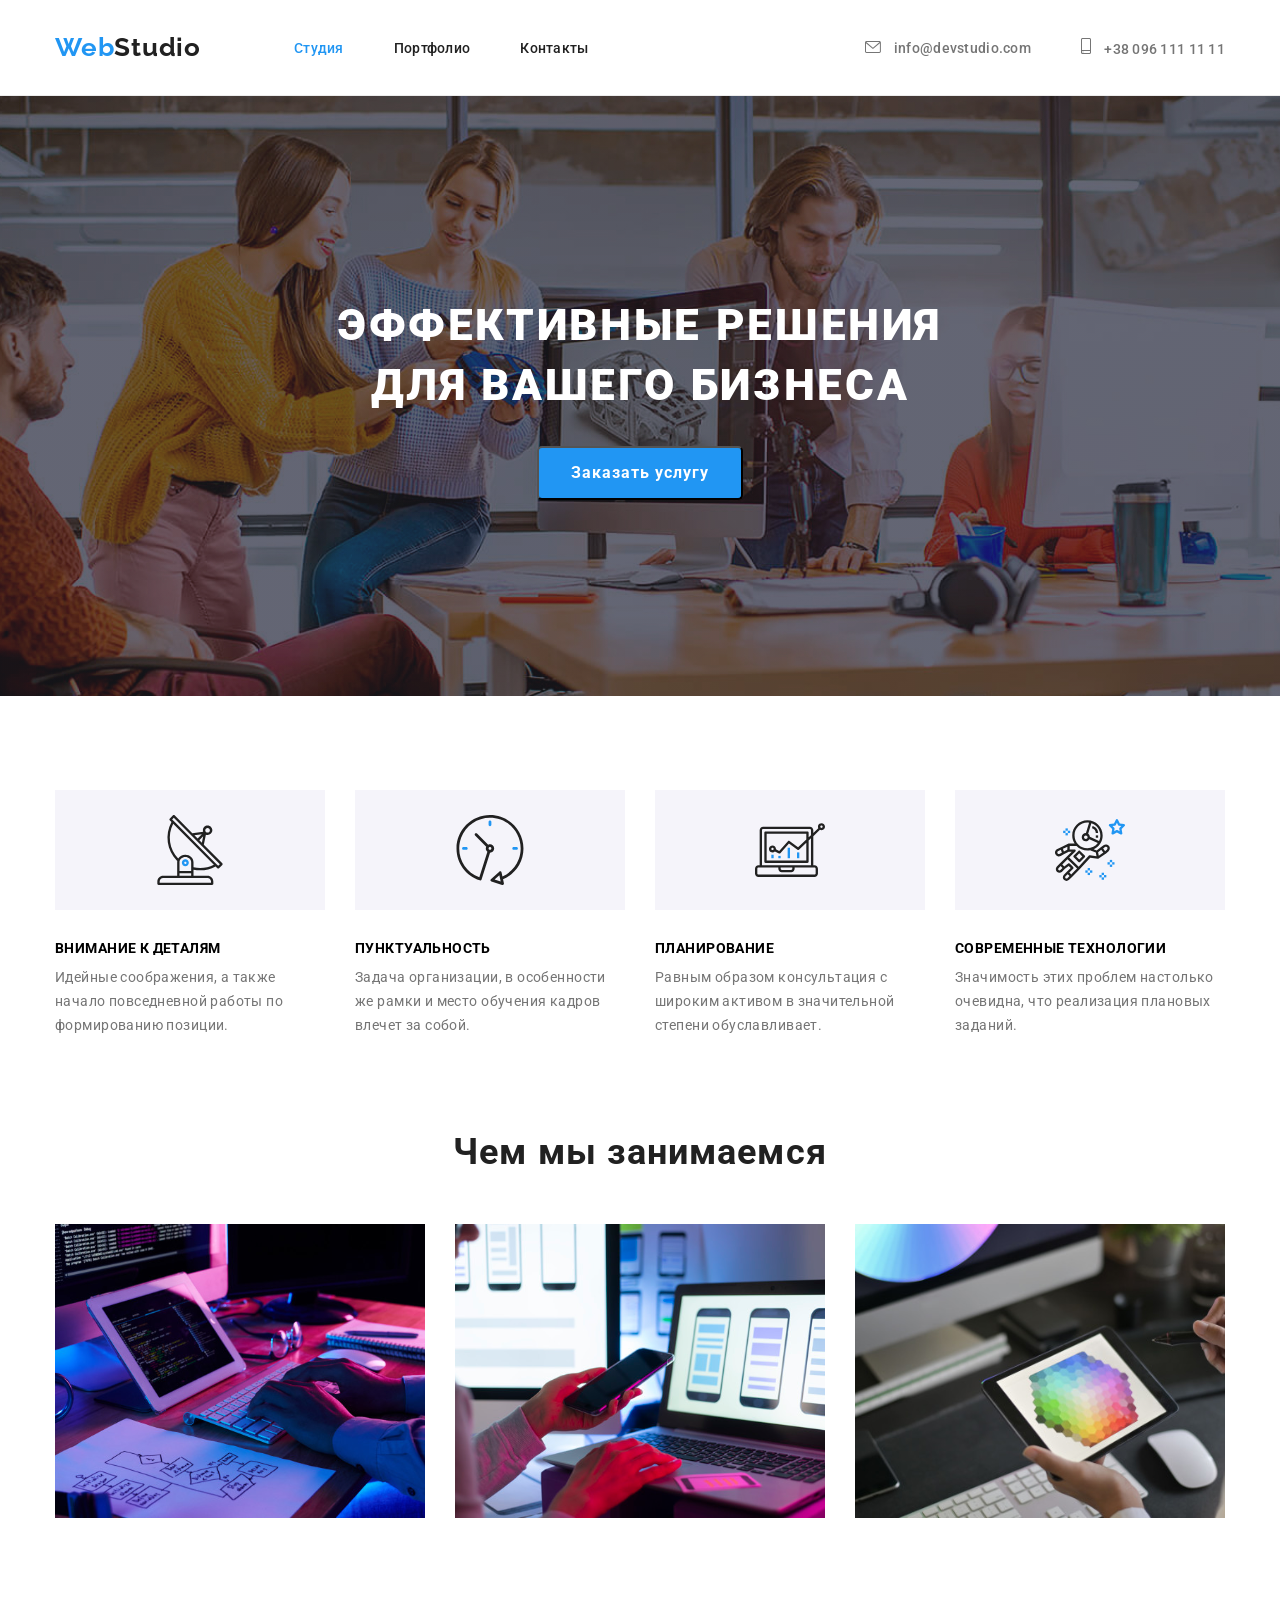
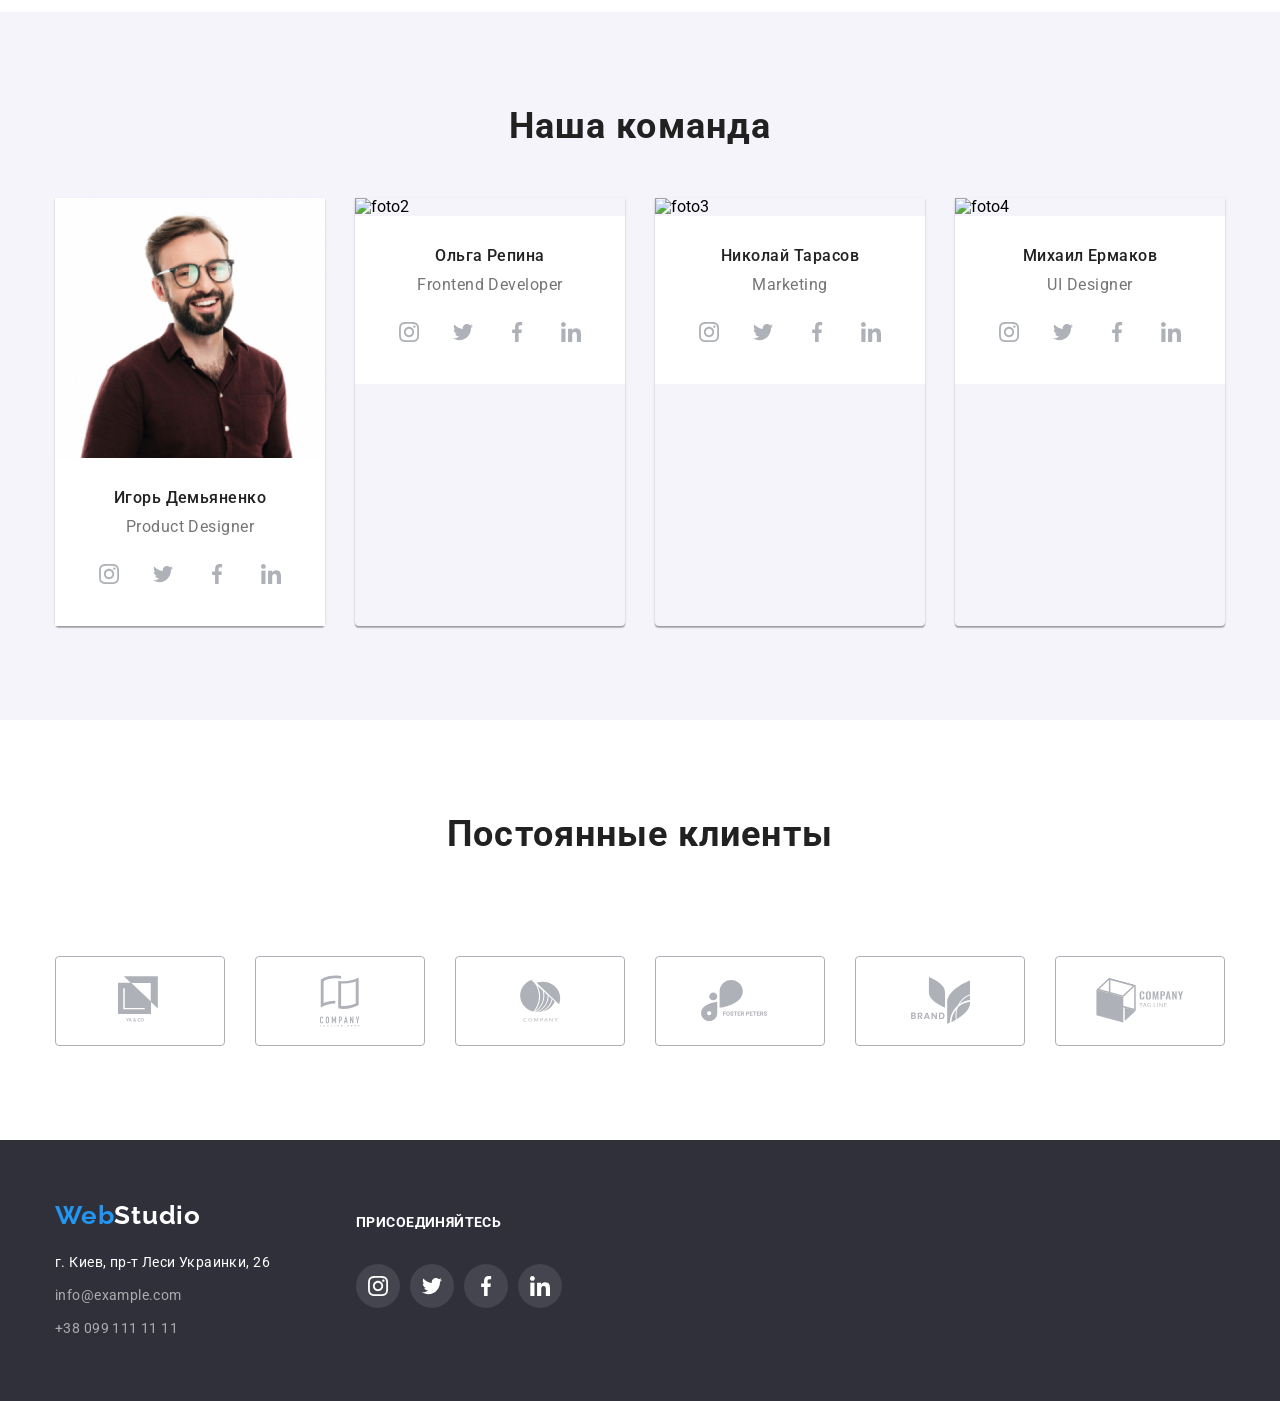
==== index.html @ 77b7ff6d "добавлена ДЗ№4" ====
<!DOCTYPE html>
<html lang="ru">
<head>
    <meta charset="UTF-8">
    <meta name="viewport" content="width=device-width, initial-scale=1.0">
    <title>goit-markup-hw-03</title>
    <link rel="stylesheet" href="https://cdnjs.cloudflare.com/ajax/libs/modern-normalize/1.0.0/modern-normalize.min.css">
    <link rel="preconnect" href="https://fonts.gstatic.com">
    <link rel="preconnect" href="https://fonts.gstatic.com">
    <link href="https://fonts.googleapis.com/css2?family=Raleway:wght@700&family=Roboto:wght@400;500;700;900&display=swap"
        rel="stylesheet">
    <link rel="stylesheet" href="./css/style.css">
</head>
<body>
    <header class="header">
        <div class="container">
                <nav class="nav">
                    <a class="logo" href="index.html">
                        <span class="web">Web</span><span class="studio-black">Studio</span>
                    </a>
                    <ul class="nav-menu">
                        <li class="nav-menu-item">
                            <a class="nav-menu-link accent" href="">Студия</a>
                        </li>
                        <li class="nav-menu-item">
                            <a class="nav-menu-link" href="./portfolio.html">Портфолио</a>
                        </li>
                        <li class="nav-menu-item">
                            <a class="nav-menu-link" href="">Контакты</a>
                        </li>
                    </ul>
                </nav>
                <ul class="contacts">
                    <li class="contacts-item">
                        <a class="contacts-link" href="mailto:info@devstudio.com">
                            <svg class="contakts-icon-mail">
                                <use href="./images/sprite.svg#icon-mail "></use>
                            </svg>
                            info@devstudio.com
                        </a>
                    </li>
                    <li class="contacts-item">
                        <a class="contacts-link" href="tel:+380961111111">
                            <svg class="contakts-icon-smart">
                                <use href="./images/sprite.svg#icon-smartphone "></use>
                            </svg>
                            +38 096 111 11 11
                        </a>
                    </li>
                </ul>
        </div>
    </header>
        <main>
                <section class="hero">
                    <div class="container">
                        <div class="hero-box">
                            <h1 class="hero-title">Эффективные решения для вашего бизнеса</h1>
                            <button class="hero-button" type="button">Заказать услугу</button>
                        </div>
                    </div>
                </section>
            <section class="qualities-section">
                <!-- <h2>Качества</h2> -->
                <div class="container">
                    <ul class="qualities-menu">
                        <li class="qualities-item">
                            <h3 class="qualities-title">Внимание к деталям</h3>
                            <p class="qualities-text">Идейные соображения, а также начало повседневной работы по формированию позиции.</p>
                        </li>
                        <li class="qualities-item">
                            <h3 class="qualities-title">Пунктуальность</h3>
                            <p class="qualities-text">Задача организации, в особенности же рамки и место обучения кадров влечет за собой.
                            </p>
                        </li>
                        <li class="qualities-item">
                            <h3 class="qualities-title">Планирование</h3>
                            <p class="qualities-text">Равным образом консультация с широким активом в значительной степени обуславливает.
                            </p>
                        </li>
                        <li class="qualities-item">
                            <h3 class="qualities-title">Современные технологии</h3>
                            <p class="qualities-text">Значимость этих проблем настолько очевидна, что реализация плановых заданий.</p>
                        </li>
                    </ul>
                </div>
            </section>
            <section class="our-work-section">
               <div class="container">
                    <h2 class="section-title">Чем мы занимаемся</h2>
                    <ul class="our-work-menu">
                        <li class="our-work-item">
                            <a class="our-work-link" href=""><img src="./images/first-page/img1.svg" alt="Чем мы занимаемся foto1"
                                    width="370"></a>
                        </li>
                        <li class="our-work-item">
                            <a class="our-work-link" href=""><img src="images/first-page/img2.svg" alt="Чем мы занимаемся foto2"
                                    width="370"></a>
                        </li>
                        <li class="our-work-item">
                            <a class="our-work-link" href=""><img src="./images/first-page/img3.svg" alt="Чем мы занимаемся foto3"
                                    width="370"></a>
                        </li>
                    </ul>
               </div>
            </section>
            <section class="our-team">
                <div class="container">
                    <h2 class="section-title">Наша команда</h2>
                    <ul class="our-team-menu">
                        <li class="our-team-item">
                            <img src="./images/first-page/foto1.jpg" alt="foto1" width="270">
                            <div class="our-team-card-container">
                                <h3 class="our-team-title">Игорь Демьяненко</h3>
                                <p class="our-team-text">Product Designer</p>
                                <ul class="our-team-icons-menu">
                                    <li class="our-team-icons-item">
                                        <a href="" class="our-team-icons-link">
                                            <svg class="our-team-icons-svg">
                                                <use href="./images/sprite.svg#icon-instagram"></use>
                                            </svg>
                                        </a>
                                    </li>
                                    <li class="our-team-icons-item">
                                        <a href="" class="our-team-icons-link">
                                            <svg class="our-team-icons-svg">
                                                <use href="./images/sprite.svg#icon-twitter"></use>
                                            </svg>
                                        </a>
                                    </li>
                                    <li class="our-team-icons-item">
                                        <a href="" class="our-team-icons-link">
                                            <svg class="our-team-icons-svg">
                                                <use href="./images/sprite.svg#icon-facebook"></use>
                                            </svg>
                                        </a>
                                    </li>
                                    <li class="our-team-icons-item">
                                        <a href="" class="our-team-icons-link">
                                            <svg class="our-team-icons-svg">
                                                <use href="./images/sprite.svg#icon-linkedin"></use>
                                            </svg>
                                        </a>
                                    </li>
                                </ul>
                            </div>
                        </li>
                        <li class="our-team-item">
                            <img src="./images/first-page/foto2.jpg" alt="foto2" width="270">
                            <div class="our-team-card-container">
                                <h3 class="our-team-title">Ольга Репина</h3>
                                <p class="our-team-text">Frontend Developer</p>
                                <ul class="our-team-icons-menu">
                                    <li class="our-team-icons-item">
                                        <a href="" class="our-team-icons-link">
                                            <svg class="our-team-icons-svg">
                                                <use href="./images/sprite.svg#icon-instagram"></use>
                                            </svg>
                                        </a>
                                    </li>
                                    <li class="our-team-icons-item">
                                        <a href="" class="our-team-icons-link">
                                            <svg class="our-team-icons-svg">
                                                <use href="./images/sprite.svg#icon-twitter"></use>
                                            </svg>
                                        </a>
                                    </li>
                                    <li class="our-team-icons-item">
                                        <a href="" class="our-team-icons-link">
                                            <svg class="our-team-icons-svg">
                                                <use href="./images/sprite.svg#icon-facebook"></use>
                                            </svg>
                                        </a>
                                    </li>
                                    <li class="our-team-icons-item">
                                        <a href="" class="our-team-icons-link">
                                            <svg class="our-team-icons-svg">
                                                <use href="./images/sprite.svg#icon-linkedin"></use>
                                            </svg>
                                        </a>
                                    </li>
                                </ul>
                            </div>
                        </li>
                        <li class="our-team-item">
                            <img src="./images/first-page/foto3.jpg" alt="foto3" width="270">
                            <div class="our-team-card-container">
                                <h3 class="our-team-title">Николай Тарасов</h3>
                                <p class="our-team-text">Marketing</p>
                                <ul class="our-team-icons-menu">
                                    <li class="our-team-icons-item">
                                        <a href="" class="our-team-icons-link">
                                            <svg class="our-team-icons-svg">
                                                <use href="./images/sprite.svg#icon-instagram"></use>
                                            </svg>
                                        </a>
                                    </li>
                                    <li class="our-team-icons-item">
                                        <a href="" class="our-team-icons-link">
                                            <svg class="our-team-icons-svg">
                                                <use href="./images/sprite.svg#icon-twitter"></use>
                                            </svg>
                                        </a>
                                    </li>
                                    <li class="our-team-icons-item">
                                        <a href="" class="our-team-icons-link">
                                            <svg class="our-team-icons-svg">
                                                <use href="./images/sprite.svg#icon-facebook"></use>
                                            </svg>
                                        </a>
                                    </li>
                                    <li class="our-team-icons-item">
                                        <a href="" class="our-team-icons-link">
                                            <svg class="our-team-icons-svg">
                                                <use href="./images/sprite.svg#icon-linkedin"></use>
                                            </svg>
                                        </a>
                                    </li>
                                </ul>
                            </div>
                        </li>
                        <li class="our-team-item">
                            <img src="./images/first-page/foto4.jpg" alt="foto4" width="270">
                            <div class="our-team-card-container">
                                <h3 class="our-team-title">Михаил Ермаков</h3>
                                <p class="our-team-text">UI Designer</p>
                                <ul class="our-team-icons-menu">
                                    <li class="our-team-icons-item">
                                        <a href="" class="our-team-icons-link">
                                            <svg class="our-team-icons-svg">
                                                <use href="./images/sprite.svg#icon-instagram"></use>
                                            </svg>
                                        </a>
                                    </li>
                                    <li class="our-team-icons-item">
                                        <a href="" class="our-team-icons-link">
                                            <svg class="our-team-icons-svg">
                                                <use href="./images/sprite.svg#icon-twitter"></use>
                                            </svg>
                                        </a>
                                    </li>
                                    <li class="our-team-icons-item">
                                        <a href="" class="our-team-icons-link">
                                            <svg class="our-team-icons-svg">
                                                <use href="./images/sprite.svg#icon-facebook"></use>
                                            </svg>
                                        </a>
                                    </li>
                                    <li class="our-team-icons-item">
                                        <a href="" class="our-team-icons-link">
                                            <svg class="our-team-icons-svg">
                                                <use href="./images/sprite.svg#icon-linkedin"></use>
                                            </svg>
                                        </a>
                                    </li>
                                </ul>
                            </div>
                        </li>
                    </ul>
                </div>
            </section>
            <section class="customers">
                <div class="container">
                    <h2 class="section-title regular-customers-title ">Постоянные клиенты</h2>
                    <ul class="castomers-menu">
                        <li class="castomers-item">
                            <a href="" class="customers-link">
                                <svg class="castomers-logo-svg logotip-1">
                                    <use href="./images/sprite.svg#icon-logo-1"></use>
                                </svg>
                            </a>
                        </li>
                        <li class="castomers-item">
                            <a href="" class="customers-link">
                                <svg class="castomers-logo-svg logotip-2">
                                    <use href="./images/sprite.svg#icon-logo-2"></use>
                                </svg>
                            </a>
                        </li>
                        <li class="castomers-item">
                            <a href="" class="customers-link">
                                <svg class="castomers-logo-svg logotip-3">
                                    <use href="./images/sprite.svg#icon-logo-3"></use>
                                </svg>
                            </a>
                        </li>
                        <li class="castomers-item">
                            <a href="" class="customers-link">
                                <svg class="castomers-logo-svg logotip-4">
                                    <use href="./images/sprite.svg#icon-logo-4"></use>
                                </svg>
                            </a>
                        </li>
                        <li class="castomers-item">
                            <a href="" class="customers-link">
                                <svg class="castomers-logo-svg logotip-5">
                                    <use href="./images/sprite.svg#icon-logo-5"></use>
                                </svg>
                            </a>
                        </li>
                        <li class="castomers-item">
                            <a href="" class="customers-link">
                                <svg class="castomers-logo-svg logotip-6">
                                    <use href="./images/sprite.svg#icon-logo-6"></use>
                                </svg>
                            </a>
                        </li>
                    </ul>
                </div>
            </section>
        </main>
        <footer class="footer">
            <div class="container footer-flex">
               <div class="footer-flex-element-1">
                    <div class="container-logo">
                        <a class="logo" href="./index.html">
                            <span class="web">Web</span><span class="studio-white">Studio</span>
                        </a>
                    </div>
                    <address class="footer-adress">
                        <a class="address-link" href="">г. Киев, пр-т Леси Украинки, 26</a>
                    </address>
                    <ul class="contacts-footer">
                        <li class="footer-item">
                            <a class="footer-link" href="mailto:info@example.com">info@example.com</a>
                        </li>
                        <li class="footer-item">
                            <a class="footer-link" href="tel:+380991111111">+38 099 111 11 11</a>
                        </li>
                    </ul>
               </div>
               <div class="footer-flex-element-2">
                   <p class="footer-text">присоединяйтесь</p>
                    <ul class="footer-icons-menu">
                        <li class="footer-icons-item">
                            <a href="" class="footer-icons-link">
                                <svg class="footer-icons-svg">
                                    <use href="./images/sprite.svg#icon-instagram"></use>
                                </svg>
                            </a>
                        </li>
                        <li class="footer-icons-item">
                            <a href="" class="footer-icons-link">
                                <svg class="footer-icons-svg">
                                    <use href="./images/sprite.svg#icon-twitter"></use>
                                </svg>
                            </a>
                        </li>
                        <li class="footer-icons-item">
                            <a href="" class="footer-icons-link">
                                <svg class="footer-icons-svg">
                                    <use href="./images/sprite.svg#icon-facebook"></use>
                                </svg>
                            </a>
                        </li>
                        <li class="footer-icons-item">
                            <a href="" class="footer-icons-link">
                                <svg class="footer-icons-svg">
                                    <use href="./images/sprite.svg#icon-linkedin"></use>
                                </svg>
                            </a>
                        </li>
                    </ul>
               </div>
            </div>
        </footer>
</body>
</html>
---- css/style.css ----
/* ========ABOUT_ALL_START======== */
:root {
  --hover-color: #2196f3;
  --background-footer-color: #2f303a;
  --second-text-color: #757575;
  --first-text-color: #212121;
  --background-color: #ffffff;
  --background-card-color: #f5f4fa;
}

body {
  font-family: 'Roboto', sans-serif;
  box-sizing: border-box;
}

img {
  display: block;
}

a {
  display: block;
}

ul {
  list-style-type: none;
  padding-left: 0px;
  margin-bottom: 0px;
  margin-top: 0px;
}

.container {
  width: 1200px;
  padding-left: 15px;
  padding-right: 15px;
  margin: auto;
}

/* ========ABOUT_ALL_END======== */

/* =====HEADER_START===== */

.header {
  border-bottom: 1px solid #ececec;
}

.header a {
  padding-top: 32px;
  padding-bottom: 32px;
}

.container-logo {
  margin-bottom: 20px;
}

.logo {
  font-family: 'Raleway', sans-serif;
  text-decoration: none;
  letter-spacing: 0.03em;
  font-weight: 700;
  font-size: 26px;
  line-height: 1.192;
  margin-right: 93px;
}

.web {
  color: var(--hover-color);
}

.studio-black {
  color: var(--first-text-color);
}

.studio-white {
  color: var(--background-color);
}

.nav-menu {
  display: flex;
}

.nav-menu .nav-menu-item:not(:last-child) {
  margin-right: 50px;
}

.nav-menu a {
  display: block;
}

.nav-menu-link {
  text-decoration: none;
  font-weight: 500;
  font-size: 14px;
  line-height: 1.142;
  letter-spacing: 0.02em;
  color: var(--first-text-color);
}

.contacts {
  display: flex;
  margin-left: auto;
  align-items: center;
}

.contacts .contacts-item + .contacts-item {
  margin-left: 50px;
}

.contacts a {
  letter-spacing: 0.02em;
  text-decoration: none;
  color: var(--second-text-color);
  font-weight: 500;
  font-size: 14px;
  line-height: 1.142;
  display: block;
  align-items: center;
}

.header .container {
  display: flex;
}

.nav {
  display: flex;
  align-items: center;
}

.contakts-icon-mail {
  width: 16px;
  height: 12px;
  fill: currentColor;
  margin-right: 10px;
}

.contakts-icon-smart {
  width: 10px;
  height: 16px;
  fill: currentColor;
  margin-right: 10px;
}

/* ========HEADER_END======== */

/* =======MAIN_PORTFOLIO_START======= */

.portfolio-section {
  padding-top: 94px;
  padding-bottom: 94px;
}

.images-title {
  font-weight: bold;
  font-size: 18px;
  line-height: 2;
  margin-bottom: 4px;
  margin-top: 0px;
  letter-spacing: 0.06em;
  color: var(--first-text-color);
}

.images-text {
  font-weight: normal;
  font-size: 16px;
  line-height: 1.185;
  letter-spacing: 0.03em;
  color: var(--second-text-color);
  margin-top: 0px;
  margin-bottom: 0px;
}

.portfolio-btn:hover,
.portfolio-btn:focus {
  background-color: var(--hover-color);
  color: var(--background-color);
}

.buttons-menu {
  display: flex;
  justify-content: center;
  margin-bottom: 50px;
}

.buttons-menu .buttons-item + .buttons-item {
  margin-left: 8px;
}

.portfolio-btn {
  font-family: Roboto;
  font-style: normal;
  font-weight: 500;
  font-size: 16px;
  line-height: 1.625;
  letter-spacing: 0.03em;
  cursor: pointer;
  border: 0px;
  padding: 6px 22px;
  border-radius: 4px;
  background-color: rgb(245, 244, 250);
}

.cards-menu {
  display: flex;
  flex-wrap: wrap;
}

.cards-item {
  width: 370px;
  outline: 1px solid #eeeeee;
  margin-right: 30px;
}

.cards-item:nth-child(-n + 6) {
  margin-bottom: 30px;
}

.cards-item:nth-child(3n + 3) {
  margin-right: 0px;
}

.cards-link {
  text-decoration: none;
}

.cards-box {
  padding: 20px 24px 20px 24px;
}
.cards-item:hover {
  background: #ffffff;
  border: 1px solid #eeeeee;
  box-sizing: border-box;
  box-shadow: 0px 1px 1px rgba(0, 0, 0, 0.12), 0px 4px 4px rgba(0, 0, 0, 0.06),
    1px 4px 6px rgba(0, 0, 0, 0.16);
}

/* =======MAIN_PORTFOLIO_END======= */

/* =====MAIN_INDEX.HTML_START===== */

/* =====SECTION_HERO_START===== */

.hero {
  background-color: var(--background-footer-color);
  text-align: center;
  padding-top: 200px;
  padding-bottom: 200px;
  background-image: linear-gradient(
      to right,
      rgba(47, 48, 58, 0.4),
      rgba(47, 48, 58, 0.4)
    ),
    url(../images/first-page/background-image.jpg);
  height: 600px;
  background-position: 50% 50%;
  background-repeat: no-repeat;
  background-size: cover;
}

.hero-box {
  width: 696px;
  margin: auto;
}

.hero-title {
  color: var(--background-color);
  letter-spacing: 0.06em;
  text-transform: uppercase;
  font-style: normal;
  font-weight: 900;
  font-size: 44px;
  line-height: 1.363;
  margin-top: 0px;
  margin-bottom: 30px;
}

.hero-button {
  font-family: 'Roboto', sans-serif;
  font-weight: bold;
  font-size: 16px;
  line-height: 1.875;
  letter-spacing: 0.06em;
  background-color: var(--hover-color);
  color: var(--background-color);
  cursor: pointer;
  padding-top: 10px;
  padding-left: 32px;
  padding-bottom: 10px;
  padding-right: 32px;
  border-radius: 5px;
}

/* =====SECTION_HERO_END===== */

/* =====SECTION_QUALITIES_START===== */

.qualities-section {
  padding-top: 94px;
  padding-bottom: 94px;
}

.qualities-menu {
  display: flex;
}

.qualities-item {
  width: 270px;
}

.qualities-item::before {
  content: '';
  height: 120px;
  display: block;
  margin-bottom: 30px;
  background-color: #f5f4fa;
  background-repeat: no-repeat;
  background-position: center;
}

.qualities-item:nth-child(1)::before {
  background-image: url(../images/first-page/qualities/antenna.svg);
}

.qualities-item:nth-child(2)::before {
  background-image: url(../images/first-page/qualities/clock.svg);
}

.qualities-item:nth-child(3)::before {
  background-image: url(../images/first-page/qualities/diagram.svg);
}

.qualities-item:nth-child(4)::before {
  background-image: url(../images/first-page/qualities/astronaut.svg);
}

.qualities-menu .qualities-item:not(:last-child) {
  margin-right: 30px;
}

.qualities-title {
  font-weight: bold;
  font-size: 14px;
  line-height: 1.142;
  letter-spacing: 0.03em;
  text-transform: uppercase;
  margin-top: 0px;
  margin-bottom: 10px;
}

.qualities-text {
  font-weight: normal;
  font-size: 14px;
  line-height: 1.714;
  letter-spacing: 0.03em;
  color: var(--second-text-color);
  margin-bottom: 0px;
  margin-top: 0px;
}

/* =====SECTION_QUALITIES_END===== */

/* =====SECTION_OUR-WORK_START===== */

.our-work-section {
  padding-bottom: 94px;
}

.our-work-menu {
  display: flex;
}

.our-work-menu .our-work-item:not(:last-child) {
  margin-right: 30px;
}

/* =====SECTION_OUR-WORK_END===== */

/* =====SECTION_OUR-TEAM_START===== */

.our-team {
  background-color: var(--background-card-color);
  padding-top: 94px;
  padding-bottom: 94px;
}

.our-team-menu {
  margin-bottom: 0px;
  display: flex;
}

.our-team-menu .our-team-item + .our-team-item {
  margin-left: 30px;
}

.our-team-item {
  width: 270px;
  box-shadow: 0px 1px 3px rgba(0, 0, 0, 0.12), 0px 1px 1px rgba(0, 0, 0, 0.14),
    0px 2px 1px rgba(0, 0, 0, 0.2);
  border-radius: 0px 0px 4px 4px;
}

.our-team-card-container {
  background-color: var(--background-color);
  text-align: center;
  padding-top: 30px;
  padding-bottom: 30px;
}

/* .our-team-link {
  text-decoration: none;
  color: var(--first-text-color);
  background-color: var(--background-color);
} */

.our-team-card {
  margin-bottom: 0px;
}

.our-team-title {
  font-style: normal;
  font-weight: 500;
  font-size: 16px;
  line-height: 1.187;
  letter-spacing: 0.03em;
  color: var(--first-text-color);
  margin-top: 0px;
  margin-bottom: 10px;
}

.our-team-text {
  font-style: normal;
  font-weight: normal;
  font-size: 16px;
  line-height: 1.187;
  letter-spacing: 0.03em;
  color: var(--second-text-color);
  margin-top: 0px;
  margin-bottom: 16px;
}

.our-team-icons-menu {
  display: flex;
  padding-left: 32px;
}

.our-team-icons-item:nth-child(n + 2) {
  margin-left: 10px;
}

.our-team-icons-link {
  color: #afb1b8;
  width: 44px;
  height: 44px;
  border-radius: 50%;
  display: flex;
  justify-content: center;
  align-items: center;
  fill: currentColor;
}

.our-team-icons-link:hover {
  background-color: var(--hover-color);
}

.our-team-icons-link:hover .our-team-icons-svg {
  fill: var(--background-color);
}

.our-team-icons-svg {
  width: 20px;
  height: 20px;
  fill: currentColor;
}

/* =====SECTION_OUR-TEAM_END===== */

/* ===SECTION_Regular-customers_START=== */

.castomers-logo-svg {
  fill: currentColor;
}

.logotip-1 {
  height: 49px;
  width: 44px;
}

.logotip-2 {
  height: 52px;
  width: 40px;
}

.logotip-3 {
  height: 42px;
  width: 41px;
}

.logotip-4 {
  height: 42px;
  width: 79px;
}

.logotip-5 {
  height: 47px;
  width: 59px;
}

.logotip-6 {
  height: 45px;
  width: 88px;
}

.castomers-menu {
  display: flex;
  justify-content: space-between;
  padding-bottom: 94px;
}

.customers-link {
  width: 170px;
  height: 90px;
  border: 1px solid #afb1b8;
  border-radius: 4px;
  display: flex;
  justify-content: center;
  align-items: center;
  color: #afb1b8;
}

.customers-link:hover {
  border-color: var(--hover-color);
}

.customers-link:hover .castomers-logo-svg {
  fill: var(--hover-color);
}

.regular-customers-title {
  padding-top: 94px;
  padding-bottom: 50px;
}

/* ===SECTION_Regular-customers_END=== */

/* =====MAIN_INDEX.HTML_END===== */

/* ===========FOOTER_START============ */

.footer-adress {
  margin-bottom: 9px;
}

.contacts-footer a {
  text-decoration: none;
  font-style: normal;
  font-weight: normal;
  font-size: 14px;
  line-height: 1.714;
  letter-spacing: 0.03em;
  color: rgba(255, 255, 255, 0.6);
}

.footer-item:first-child {
  margin-bottom: 9px;
}

.footer {
  background-color: var(--background-footer-color);
  padding-top: 60px;
  padding-bottom: 60px;
}

.address-link {
  color: var(--background-color);
  font-weight: normal;
  font-size: 14px;
  line-height: 1.714;
  text-decoration: none;
  font-style: normal;
  letter-spacing: 0.03em;
}

.footer-flex {
  display: flex;
}

.footer-text {
  font-family: Roboto;
  font-style: normal;
  font-weight: bold;
  font-size: 14px;
  line-height: 16px;
  letter-spacing: 0.03em;
  text-transform: uppercase;
  color: var(--background-color);
  padding-bottom: 20px;
}

.footer-icons-menu {
  display: flex;
  justify-content: space-between;
}

.footer-flex-element-1 {
  width: 231px;
}

.footer-flex-element-2 {
  width: 206px;
  margin-left: 70px;
}

.footer-icons-svg {
  width: 20px;
  height: 20px;
  fill: currentColor;
}

.footer-icons-link {
  color: var(--background-color);
  background-color: #44454e;
  width: 44px;
  height: 44px;
  border-radius: 50%;
  display: flex;
  justify-content: center;
  align-items: center;
  fill: currentColor;
}

.footer-icons-link:hover {
  background-color: var(--hover-color);
}

/* ===========FOOTER_END============ */

/* ==========SERVISES_START========== */
.section-title {
  font-weight: bold;
  font-size: 36px;
  line-height: 1.166;
  letter-spacing: 0.03em;
  color: var(--first-text-color);
  margin-top: 0px;
  margin-bottom: 50px;
  text-align: center;
}

.nav-menu :hover,
.nav-menu :focus,
.contacts :hover,
.contacts :focus,
.accent {
  color: var(--hover-color);
}
/* ==========SERVISES_END========== */
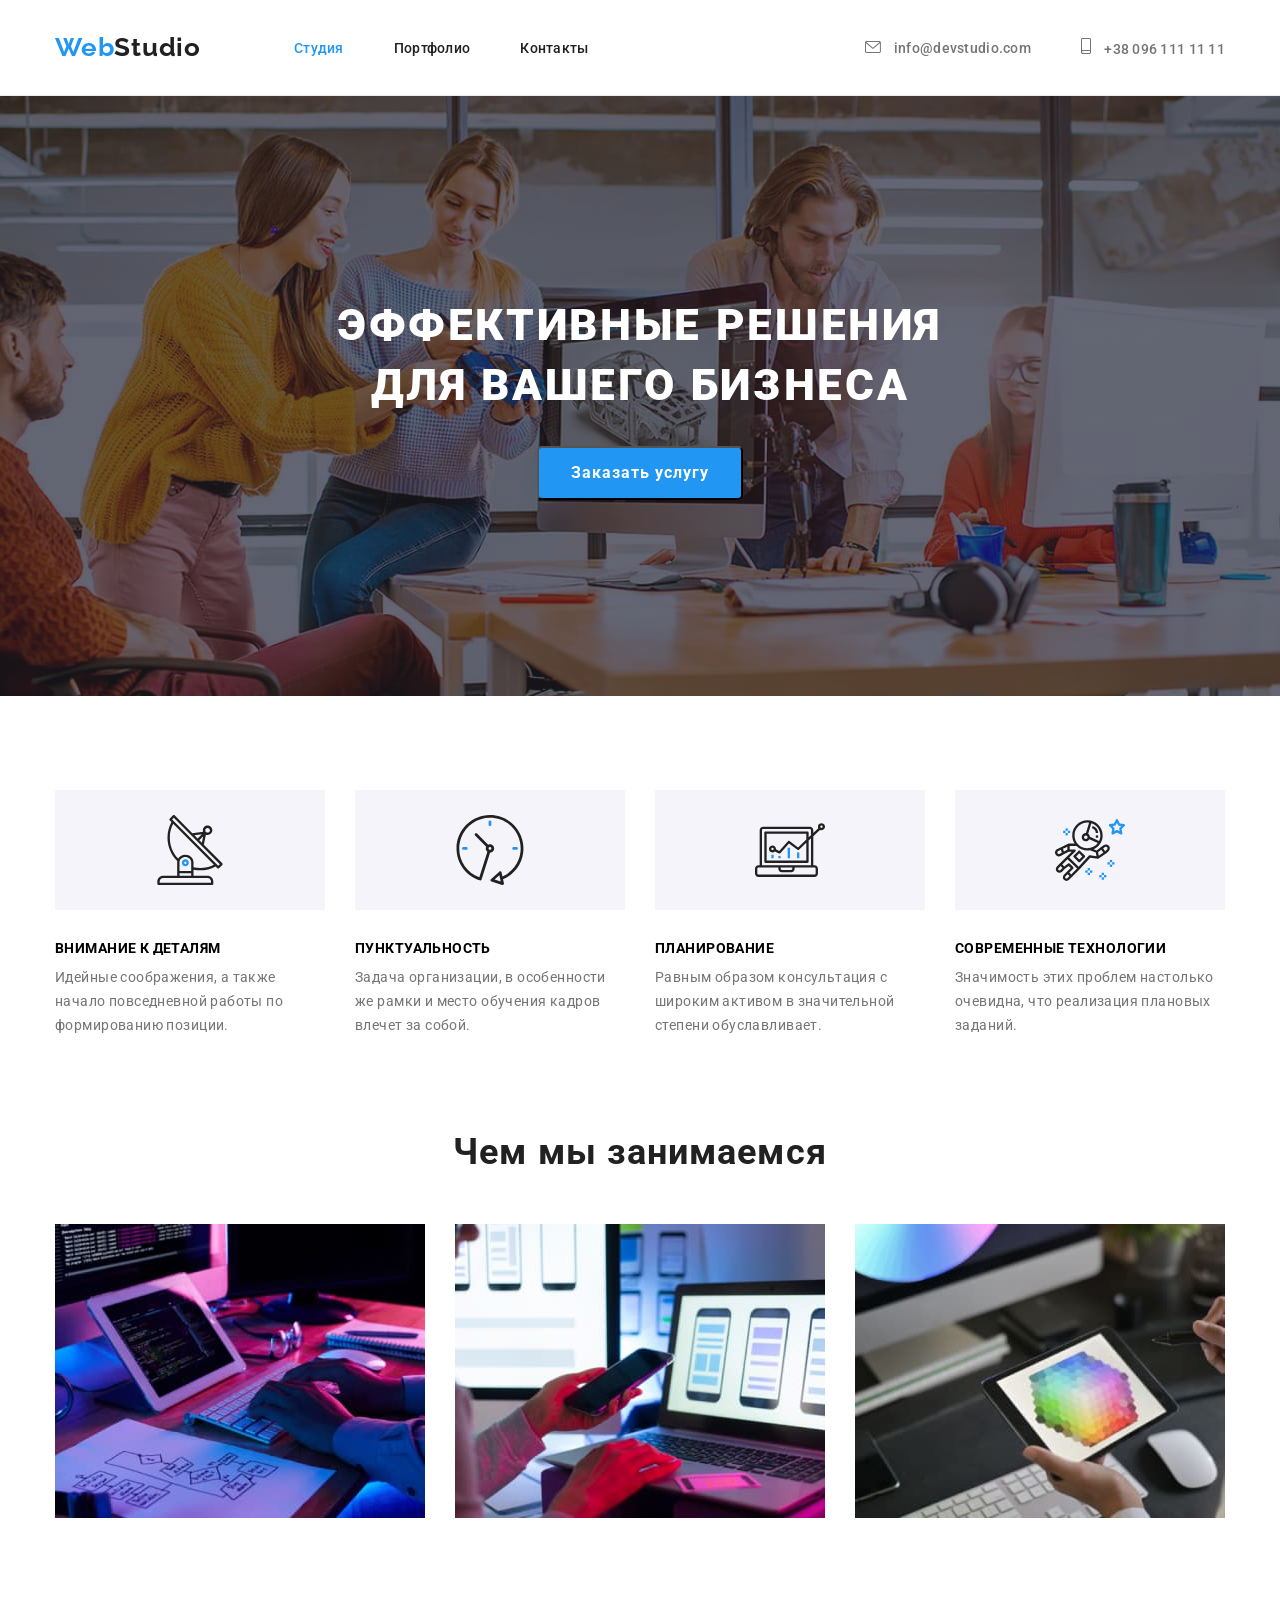
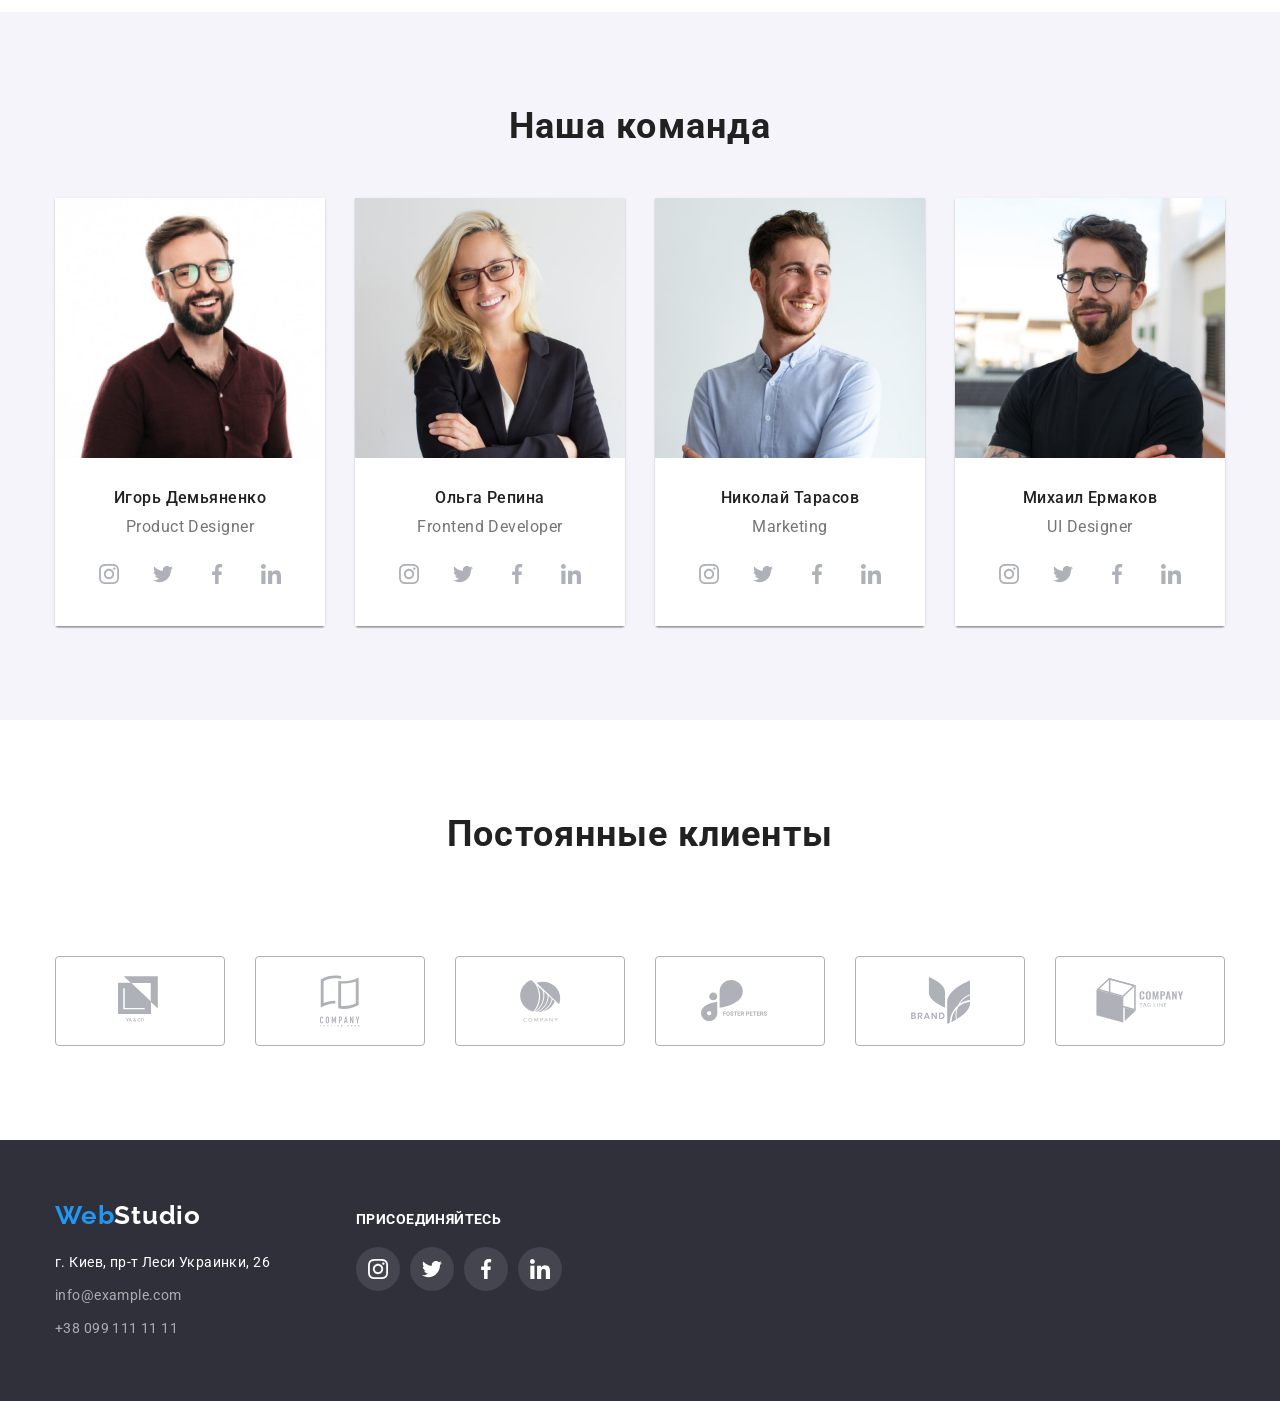
==== commit 73868415: "исправления для 1-го ресабмита" ====
--- a/index.html
+++ b/index.html
@@ -64,22 +64,43 @@
                 <div class="container">
                     <ul class="qualities-menu">
                         <li class="qualities-item">
+                            <div class="qualities-icons-container">
+                                <svg class="qualities-icons-svg">
+                                    <use href="./images/sprite.svg#icon-antenna"></use>
+                                </svg>
+                            </div>
                             <h3 class="qualities-title">Внимание к деталям</h3>
                             <p class="qualities-text">Идейные соображения, а также начало повседневной работы по формированию позиции.</p>
                         </li>
                         <li class="qualities-item">
+                            <div class="qualities-icons-container">
+                                <svg class="qualities-icons-svg">
+                                    <use href="./images/sprite.svg#icon-clock"></use>
+                                </svg>
+                            </div>
                             <h3 class="qualities-title">Пунктуальность</h3>
                             <p class="qualities-text">Задача организации, в особенности же рамки и место обучения кадров влечет за собой.
                             </p>
                         </li>
                         <li class="qualities-item">
+                            <div class="qualities-icons-container">
+                                <svg class="qualities-icons-svg">
+                                    <use href="./images/sprite.svg#icon-diagram"></use>
+                                </svg>
+                            </div>
                             <h3 class="qualities-title">Планирование</h3>
                             <p class="qualities-text">Равным образом консультация с широким активом в значительной степени обуславливает.
                             </p>
                         </li>
                         <li class="qualities-item">
+                            <div class="qualities-icons-container">
+                                <svg class="qualities-icons-svg">
+                                    <use href="./images/sprite.svg#icon-astronaut"></use>
+                                </svg>
+                            </div>
                             <h3 class="qualities-title">Современные технологии</h3>
-                            <p class="qualities-text">Значимость этих проблем настолько очевидна, что реализация плановых заданий.</p>
+                            <p class="qualities-text">Значимость этих проблем настолько очевидна, что реализация плановых заданий.
+                            </p>
                         </li>
                     </ul>
                 </div>
@@ -89,16 +110,19 @@
                     <h2 class="section-title">Чем мы занимаемся</h2>
                     <ul class="our-work-menu">
                         <li class="our-work-item">
-                            <a class="our-work-link" href=""><img src="./images/first-page/img1.svg" alt="Чем мы занимаемся foto1"
-                                    width="370"></a>
+                            <a class="our-work-link" href="">
+                                <img src="./images/first-page/img1.jpg" alt="Чем мы занимаемся foto1" width="370">
+                            </a>
                         </li>
                         <li class="our-work-item">
-                            <a class="our-work-link" href=""><img src="images/first-page/img2.svg" alt="Чем мы занимаемся foto2"
-                                    width="370"></a>
+                            <a class="our-work-link" href="">
+                                <img src="images/first-page/img2.jpg" alt="Чем мы занимаемся foto2" width="370">
+                            </a>
                         </li>
                         <li class="our-work-item">
-                            <a class="our-work-link" href=""><img src="./images/first-page/img3.svg" alt="Чем мы занимаемся foto3"
-                                    width="370"></a>
+                            <a class="our-work-link" href="">
+                                <img src="./images/first-page/img3.jpg" alt="Чем мы занимаемся foto3" width="370">
+                            </a>
                         </li>
                     </ul>
                </div>
@@ -261,45 +285,45 @@
             <section class="customers">
                 <div class="container">
                     <h2 class="section-title regular-customers-title ">Постоянные клиенты</h2>
-                    <ul class="castomers-menu">
-                        <li class="castomers-item">
-                            <a href="" class="customers-link">
-                                <svg class="castomers-logo-svg logotip-1">
+                    <ul class="customers-menu">
+                        <li class="customers-item">
+                            <a href="" class="customers-link">
+                                <svg class="customers-logo-svg logotip-1">
                                     <use href="./images/sprite.svg#icon-logo-1"></use>
                                 </svg>
                             </a>
                         </li>
-                        <li class="castomers-item">
-                            <a href="" class="customers-link">
-                                <svg class="castomers-logo-svg logotip-2">
+                        <li class="customers-item">
+                            <a href="" class="customers-link">
+                                <svg class="customers-logo-svg logotip-2">
                                     <use href="./images/sprite.svg#icon-logo-2"></use>
                                 </svg>
                             </a>
                         </li>
-                        <li class="castomers-item">
-                            <a href="" class="customers-link">
-                                <svg class="castomers-logo-svg logotip-3">
+                        <li class="customers-item">
+                            <a href="" class="customers-link">
+                                <svg class="customers-logo-svg logotip-3">
                                     <use href="./images/sprite.svg#icon-logo-3"></use>
                                 </svg>
                             </a>
                         </li>
-                        <li class="castomers-item">
-                            <a href="" class="customers-link">
-                                <svg class="castomers-logo-svg logotip-4">
+                        <li class="customers-item">
+                            <a href="" class="customers-link">
+                                <svg class="customers-logo-svg logotip-4">
                                     <use href="./images/sprite.svg#icon-logo-4"></use>
                                 </svg>
                             </a>
                         </li>
-                        <li class="castomers-item">
-                            <a href="" class="customers-link">
-                                <svg class="castomers-logo-svg logotip-5">
+                        <li class="customers-item">
+                            <a href="" class="customers-link">
+                                <svg class="customers-logo-svg logotip-5">
                                     <use href="./images/sprite.svg#icon-logo-5"></use>
                                 </svg>
                             </a>
                         </li>
-                        <li class="castomers-item">
-                            <a href="" class="customers-link">
-                                <svg class="castomers-logo-svg logotip-6">
+                        <li class="customers-item">
+                            <a href="" class="customers-link">
+                                <svg class="customers-logo-svg logotip-6">
                                     <use href="./images/sprite.svg#icon-logo-6"></use>
                                 </svg>
                             </a>
@@ -310,7 +334,7 @@
         </main>
         <footer class="footer">
             <div class="container footer-flex">
-               <div class="footer-flex-element-1">
+                <div class="footer-flex-element-1">
                     <div class="container-logo">
                         <a class="logo" href="./index.html">
                             <span class="web">Web</span><span class="studio-white">Studio</span>
@@ -327,9 +351,9 @@
                             <a class="footer-link" href="tel:+380991111111">+38 099 111 11 11</a>
                         </li>
                     </ul>
-               </div>
-               <div class="footer-flex-element-2">
-                   <p class="footer-text">присоединяйтесь</p>
+                </div>
+                <div class="footer-flex-element-2">
+                    <p class="footer-text">присоединяйтесь</p>
                     <ul class="footer-icons-menu">
                         <li class="footer-icons-item">
                             <a href="" class="footer-icons-link">
@@ -360,7 +384,7 @@
                             </a>
                         </li>
                     </ul>
-               </div>
+                </div>
             </div>
         </footer>
 </body>
--- a/css/style.css
+++ b/css/style.css
@@ -303,32 +303,23 @@
 
 .qualities-item {
   width: 270px;
-}
-
-.qualities-item::before {
-  content: '';
+  display: flex;
+  flex-wrap: wrap;
+}
+
+.qualities-icons-container {
+  width: 270px;
   height: 120px;
-  display: block;
+  background-color: #f5f4fa;
+  display: flex;
+  justify-content: center;
+  align-items: center;
   margin-bottom: 30px;
-  background-color: #f5f4fa;
-  background-repeat: no-repeat;
-  background-position: center;
-}
-
-.qualities-item:nth-child(1)::before {
-  background-image: url(../images/first-page/qualities/antenna.svg);
-}
-
-.qualities-item:nth-child(2)::before {
-  background-image: url(../images/first-page/qualities/clock.svg);
-}
-
-.qualities-item:nth-child(3)::before {
-  background-image: url(../images/first-page/qualities/diagram.svg);
-}
-
-.qualities-item:nth-child(4)::before {
-  background-image: url(../images/first-page/qualities/astronaut.svg);
+}
+
+.qualities-icons-svg {
+  width: 70px;
+  height: 70px;
 }
 
 .qualities-menu .qualities-item:not(:last-child) {
@@ -365,6 +356,10 @@
 
 .our-work-menu {
   display: flex;
+}
+
+.our-work-item {
+  width: 370px;
 }
 
 .our-work-menu .our-work-item:not(:last-child) {
@@ -474,7 +469,7 @@
 
 /* ===SECTION_Regular-customers_START=== */
 
-.castomers-logo-svg {
+.customers-logo-svg {
   fill: currentColor;
 }
 
@@ -508,15 +503,20 @@
   width: 88px;
 }
 
-.castomers-menu {
+.customers-menu {
   display: flex;
   justify-content: space-between;
   padding-bottom: 94px;
 }
 
-.customers-link {
+.customers-item {
   width: 170px;
   height: 90px;
+}
+
+.customers-link {
+  width: 100%;
+  height: 100%;
   border: 1px solid #afb1b8;
   border-radius: 4px;
   display: flex;
@@ -529,7 +529,7 @@
   border-color: var(--hover-color);
 }
 
-.customers-link:hover .castomers-logo-svg {
+.customers-link:hover .customers-logo-svg {
   fill: var(--hover-color);
 }
 
@@ -580,6 +580,7 @@
 
 .footer-flex {
   display: flex;
+  align-items: baseline;
 }
 
 .footer-text {
@@ -591,7 +592,8 @@
   letter-spacing: 0.03em;
   text-transform: uppercase;
   color: var(--background-color);
-  padding-bottom: 20px;
+  margin-top: 0;
+  margin-bottom: 20px;
 }
 
 .footer-icons-menu {
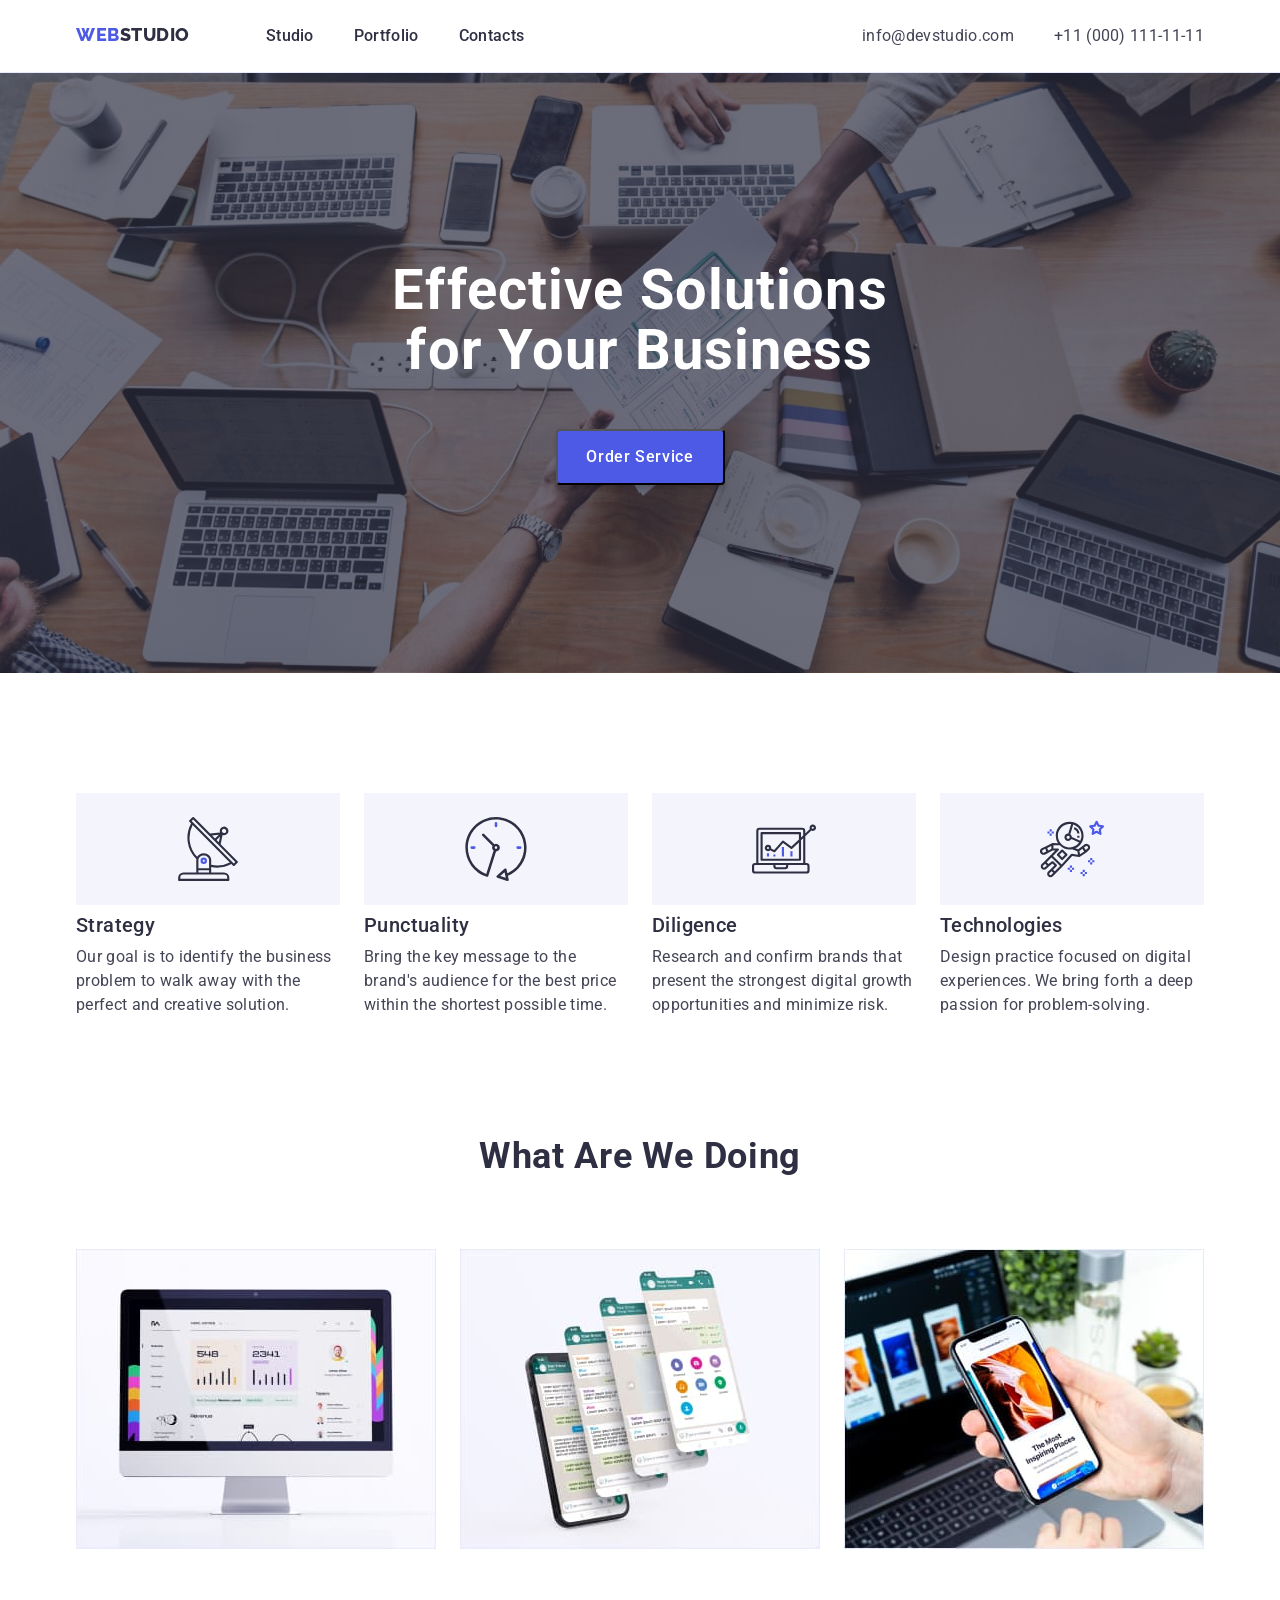
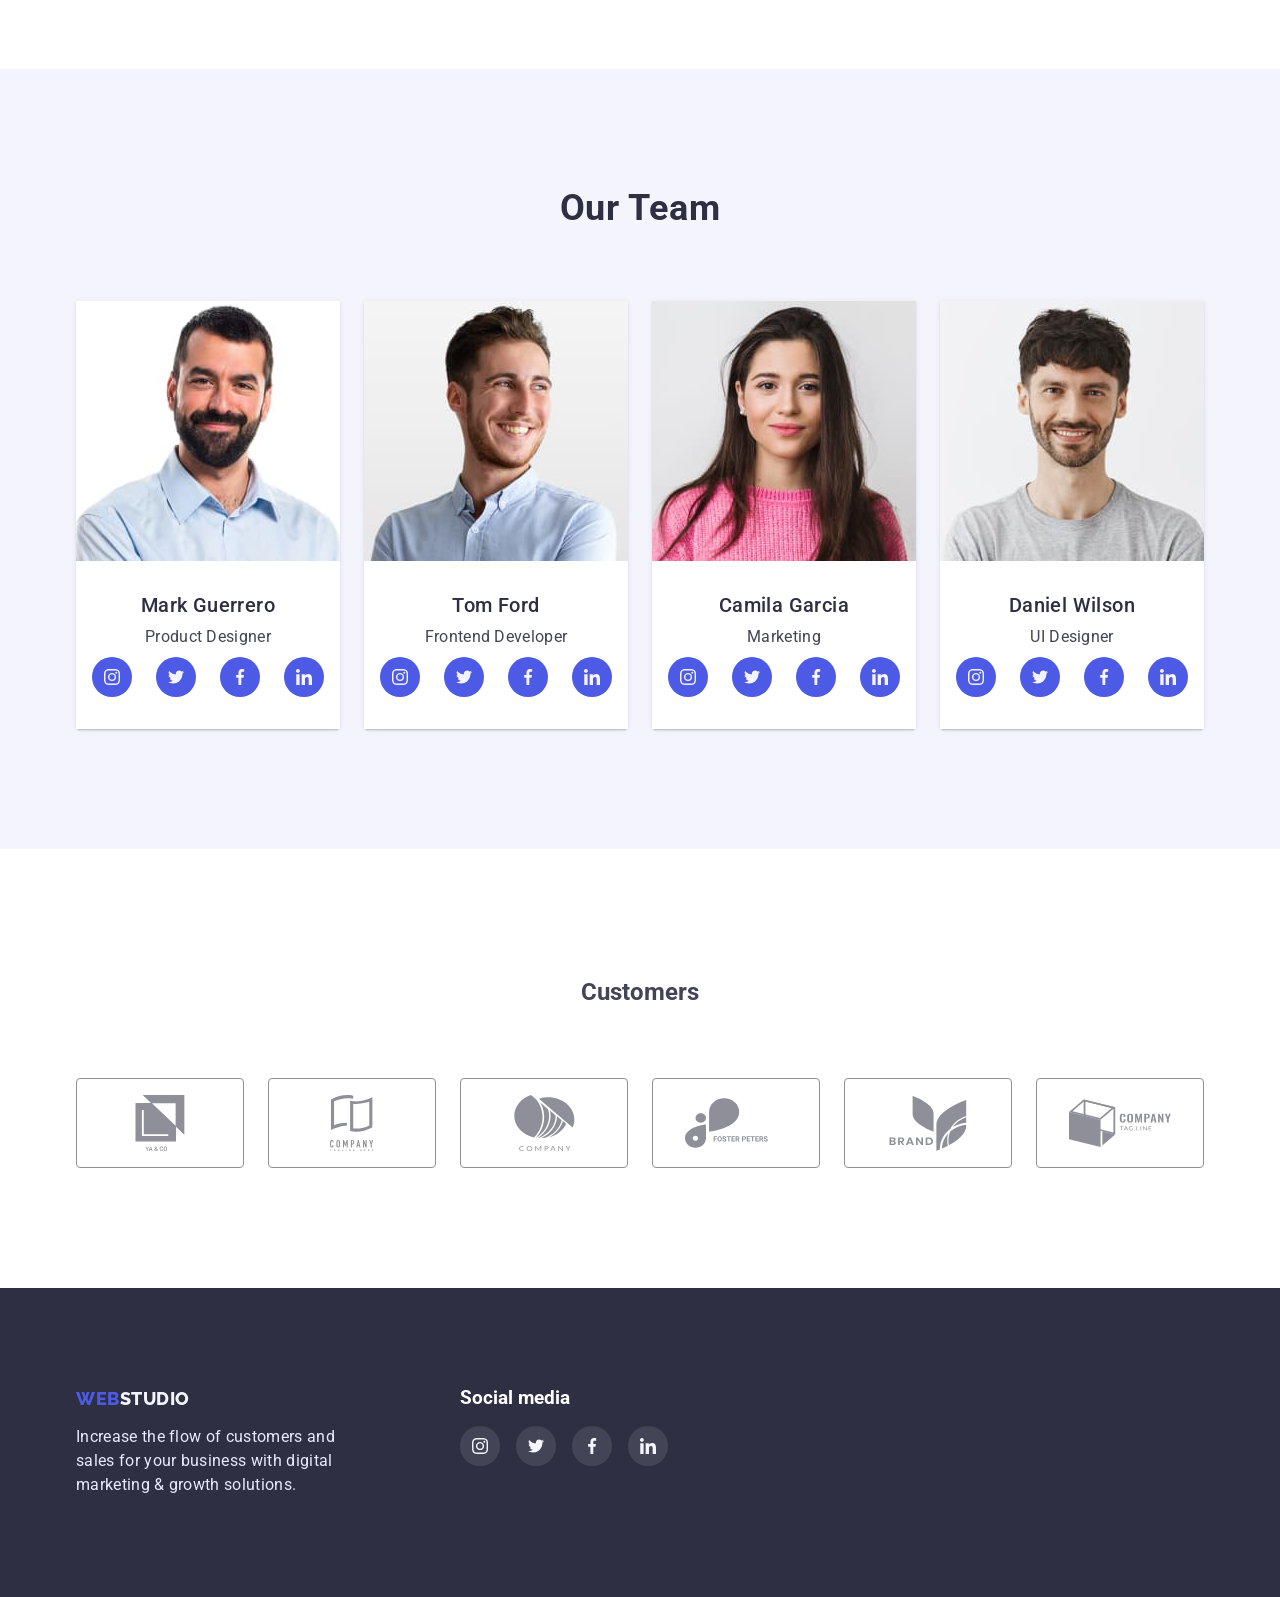
==== commit ae08f9e8: "project is added" ====
--- a/index.html
+++ b/index.html
@@ -1,391 +1,444 @@
 <!DOCTYPE html>
-<html lang="ru">
-<head>
-    <meta charset="UTF-8">
-    <meta name="viewport" content="width=device-width, initial-scale=1.0">
-    <title>goit-markup-hw-03</title>
-    <link rel="stylesheet" href="https://cdnjs.cloudflare.com/ajax/libs/modern-normalize/1.0.0/modern-normalize.min.css">
-    <link rel="preconnect" href="https://fonts.gstatic.com">
-    <link rel="preconnect" href="https://fonts.gstatic.com">
-    <link href="https://fonts.googleapis.com/css2?family=Raleway:wght@700&family=Roboto:wght@400;500;700;900&display=swap"
-        rel="stylesheet">
-    <link rel="stylesheet" href="./css/style.css">
-</head>
-<body>
-    <header class="header">
+<html lang="en">
+  <head>
+    <meta charset="UTF-8" />
+    <meta http-equiv="X-UA-Compatible" content="IE=edge" />
+    <meta name="viewport" content="width=device-width, initial-scale=1.0" />
+    <title>goit-markup-hw-02</title>
+    <link
+      rel="stylesheet"
+      href="https://cdnjs.cloudflare.com/ajax/libs/modern-normalize/1.1.0/modern-normalize.min.css"
+      integrity="sha512-wpPYUAdjBVSE4KJnH1VR1HeZfpl1ub8YT/NKx4PuQ5NmX2tKuGu6U/JRp5y+Y8XG2tV+wKQpNHVUX03MfMFn9Q=="
+      crossorigin="anonymous"
+      referrerpolicy="no-referrer"
+    />
+    <link rel="preconnect" href="https://fonts.googleapis.com" />
+    <link rel="preconnect" href="https://fonts.gstatic.com" crossorigin />
+    <link
+      href="https://fonts.googleapis.com/css2?family=Raleway:wght@800&family=Roboto:wght@400;500;700&display=swap"
+      rel="stylesheet"
+    />
+
+    <link rel="stylesheet" href="./css/styles.css" />
+  </head>
+  <body>
+    <header class="page-header">
+      <div class="container">
+        <nav class="navigation">
+          <a href="./index.html" class="logo link">
+            Web<span class="logo-studio">Studio</span>
+          </a>
+
+          <ul class="header_nav-list list">
+            <li class="header_nav-list-item">
+              <a href="./index.html" class="header_nav-list-link link"
+                >Studio</a
+              >
+            </li>
+            <li class="header_nav-list-item">
+              <a href="./portfolio.html" class="header_nav-list-link link"
+                >Portfolio</a
+              >
+            </li>
+            <li class="header_nav-list-item">
+              <a href="" class="header_nav-list-link link">Contacts</a>
+            </li>
+          </ul>
+        </nav>
+
+        <address class="header-adress">
+          <ul class="header_contact-list list">
+            <li class="header_contact-list-item">
+              <a
+                href="mailto:info@devstudio.com"
+                class="header_contact-list-link link"
+                >info@devstudio.com</a
+              >
+            </li>
+            <li class="header_contact-list-item">
+              <a href="tel:+110001111111" class="header_contact-list-link link"
+                >+11 (000) 111-11-11</a
+              >
+            </li>
+          </ul>
+        </address>
+      </div>
+    </header>
+
+    <main>
+      <section class="hero">
         <div class="container">
-                <nav class="nav">
-                    <a class="logo" href="index.html">
-                        <span class="web">Web</span><span class="studio-black">Studio</span>
-                    </a>
-                    <ul class="nav-menu">
-                        <li class="nav-menu-item">
-                            <a class="nav-menu-link accent" href="">Студия</a>
-                        </li>
-                        <li class="nav-menu-item">
-                            <a class="nav-menu-link" href="./portfolio.html">Портфолио</a>
-                        </li>
-                        <li class="nav-menu-item">
-                            <a class="nav-menu-link" href="">Контакты</a>
-                        </li>
-                    </ul>
-                </nav>
-                <ul class="contacts">
-                    <li class="contacts-item">
-                        <a class="contacts-link" href="mailto:info@devstudio.com">
-                            <svg class="contakts-icon-mail">
-                                <use href="./images/sprite.svg#icon-mail "></use>
-                            </svg>
-                            info@devstudio.com
-                        </a>
-                    </li>
-                    <li class="contacts-item">
-                        <a class="contacts-link" href="tel:+380961111111">
-                            <svg class="contakts-icon-smart">
-                                <use href="./images/sprite.svg#icon-smartphone "></use>
-                            </svg>
-                            +38 096 111 11 11
-                        </a>
-                    </li>
+          <div class="hero_content">
+            <h1 class="hero_tittle">Effective Solutions for Your Business</h1>
+            <button class="hero-button" type="button">Order Service</button>
+          </div>
+        </div>
+      </section>
+
+      <section class="description">
+        <div class="container">
+          <h2 hidden class="description-tittle">About us</h2>
+
+          <ul class="description_list list">
+            <li class="description_list-item">
+              <div class="description_svg-box">
+                <svg class="description_list-svg">
+                  <use href="./images/icons.svg#icon-antenna"></use>
+                </svg>
+              </div>
+              <h3 class="description_list-tittle">Strategy</h3>
+              <p class="description_list-article">
+                Our goal is to identify the business problem to walk away with
+                the perfect and creative solution.
+              </p>
+            </li>
+            <li class="description_list-item">
+              <div class="description_svg-box">
+                <svg class="description_list-svg">
+                  <use href="./images/icons.svg#icon-clock"></use>
+                </svg>
+              </div>
+              <h3 class="description_list-tittle">Punctuality</h3>
+              <p class="description_list-article">
+                Bring the key message to the brand's audience for the best price
+                within the shortest possible time.
+              </p>
+            </li>
+            <li class="description_list-item">
+              <div class="description_svg-box">
+                <svg class="description_list-svg">
+                  <use href="./images/icons.svg#icon-diagram"></use>
+                </svg>
+              </div>
+              <h3 class="description_list-tittle">Diligence</h3>
+              <p class="description_list-article">
+                Research and confirm brands that present the strongest digital
+                growth opportunities and minimize risk.
+              </p>
+            </li>
+            <li class="description_list-item">
+              <div class="description_svg-box">
+                <svg class="description_list-svg">
+                  <use href="./images/icons.svg#icon-astronaut"></use>
+                </svg>
+              </div>
+              <h3 class="description_list-tittle">Technologies</h3>
+              <p class="description_list-article">
+                Design practice focused on digital experiences. We bring forth a
+                deep passion for problem-solving.
+              </p>
+            </li>
+          </ul>
+        </div>
+      </section>
+
+      <section class="gallery">
+        <div class="container">
+          <h2 class="gallery_tittle">What are we doing</h2>
+          <ul class="gallery_list list">
+            <li class="gallery_list-item">
+              <img
+                src="./images/gallery/img1.jpg"
+                alt="monitor"
+                class="gallery_image"
+                width="360"
+              />
+            </li>
+            <li class="gallery_list-item">
+              <img
+                src="./images/gallery/img2.jpg"
+                alt="phone"
+                class="gallery_image"
+                width="360"
+              />
+            </li>
+            <li class="gallery_list-item">
+              <img
+                src="./images/gallery/img3.jpg"
+                alt="leptop and phone"
+                class="gallery_image"
+                width="360"
+              />
+            </li>
+          </ul>
+        </div>
+      </section>
+
+      <section class="our-team">
+        <div class="container">
+          <h2 class="our-team_tittle">Our Team</h2>
+          <ul class="our-team_list list">
+            <li class="our-team_list-item">
+              <img
+                src="./images/our-team/img1.jpg"
+                alt="smiling man with beard"
+                class="our-team_list-img"
+                width="264"
+              />
+
+              <div class="our-team_text-box">
+                <h3 class="our-team_list-name">Mark Guerrero</h3>
+                <p class="our-team_list-occupation">Product Designer</p>
+                <ul class="social-list">
+                  <li class="social-list-item">
+                    <a href="" class="social-list-link">
+                      <svg class="social-list-svg">
+                        <use href="./images/icons.svg#icon-instagram"></use>
+                      </svg>
+                    </a>
+                  </li>
+                  <li class="social-list-item">
+                    <a href="" class="social-list-link">
+                      <svg class="social-list-svg">
+                        <use href="./images/icons.svg#icon-twitter"></use>
+                      </svg>
+                    </a>
+                  </li>
+                  <li class="social-list-item">
+                    <a href="" class="social-list-link">
+                      <svg class="social-list-svg">
+                        <use href="./images/icons.svg#icon-facebook"></use>
+                      </svg>
+                    </a>
+                  </li>
+                  <li class="social-list-item">
+                    <a href="" class="social-list-link">
+                      <svg class="social-list-svg">
+                        <use href="./images/icons.svg#icon-linkedin"></use>
+                      </svg>
+                    </a>
+                  </li>
                 </ul>
-        </div>
-    </header>
-        <main>
-                <section class="hero">
-                    <div class="container">
-                        <div class="hero-box">
-                            <h1 class="hero-title">Эффективные решения для вашего бизнеса</h1>
-                            <button class="hero-button" type="button">Заказать услугу</button>
-                        </div>
-                    </div>
-                </section>
-            <section class="qualities-section">
-                <!-- <h2>Качества</h2> -->
-                <div class="container">
-                    <ul class="qualities-menu">
-                        <li class="qualities-item">
-                            <div class="qualities-icons-container">
-                                <svg class="qualities-icons-svg">
-                                    <use href="./images/sprite.svg#icon-antenna"></use>
-                                </svg>
-                            </div>
-                            <h3 class="qualities-title">Внимание к деталям</h3>
-                            <p class="qualities-text">Идейные соображения, а также начало повседневной работы по формированию позиции.</p>
-                        </li>
-                        <li class="qualities-item">
-                            <div class="qualities-icons-container">
-                                <svg class="qualities-icons-svg">
-                                    <use href="./images/sprite.svg#icon-clock"></use>
-                                </svg>
-                            </div>
-                            <h3 class="qualities-title">Пунктуальность</h3>
-                            <p class="qualities-text">Задача организации, в особенности же рамки и место обучения кадров влечет за собой.
-                            </p>
-                        </li>
-                        <li class="qualities-item">
-                            <div class="qualities-icons-container">
-                                <svg class="qualities-icons-svg">
-                                    <use href="./images/sprite.svg#icon-diagram"></use>
-                                </svg>
-                            </div>
-                            <h3 class="qualities-title">Планирование</h3>
-                            <p class="qualities-text">Равным образом консультация с широким активом в значительной степени обуславливает.
-                            </p>
-                        </li>
-                        <li class="qualities-item">
-                            <div class="qualities-icons-container">
-                                <svg class="qualities-icons-svg">
-                                    <use href="./images/sprite.svg#icon-astronaut"></use>
-                                </svg>
-                            </div>
-                            <h3 class="qualities-title">Современные технологии</h3>
-                            <p class="qualities-text">Значимость этих проблем настолько очевидна, что реализация плановых заданий.
-                            </p>
-                        </li>
-                    </ul>
-                </div>
-            </section>
-            <section class="our-work-section">
-               <div class="container">
-                    <h2 class="section-title">Чем мы занимаемся</h2>
-                    <ul class="our-work-menu">
-                        <li class="our-work-item">
-                            <a class="our-work-link" href="">
-                                <img src="./images/first-page/img1.jpg" alt="Чем мы занимаемся foto1" width="370">
-                            </a>
-                        </li>
-                        <li class="our-work-item">
-                            <a class="our-work-link" href="">
-                                <img src="images/first-page/img2.jpg" alt="Чем мы занимаемся foto2" width="370">
-                            </a>
-                        </li>
-                        <li class="our-work-item">
-                            <a class="our-work-link" href="">
-                                <img src="./images/first-page/img3.jpg" alt="Чем мы занимаемся foto3" width="370">
-                            </a>
-                        </li>
-                    </ul>
-               </div>
-            </section>
-            <section class="our-team">
-                <div class="container">
-                    <h2 class="section-title">Наша команда</h2>
-                    <ul class="our-team-menu">
-                        <li class="our-team-item">
-                            <img src="./images/first-page/foto1.jpg" alt="foto1" width="270">
-                            <div class="our-team-card-container">
-                                <h3 class="our-team-title">Игорь Демьяненко</h3>
-                                <p class="our-team-text">Product Designer</p>
-                                <ul class="our-team-icons-menu">
-                                    <li class="our-team-icons-item">
-                                        <a href="" class="our-team-icons-link">
-                                            <svg class="our-team-icons-svg">
-                                                <use href="./images/sprite.svg#icon-instagram"></use>
-                                            </svg>
-                                        </a>
-                                    </li>
-                                    <li class="our-team-icons-item">
-                                        <a href="" class="our-team-icons-link">
-                                            <svg class="our-team-icons-svg">
-                                                <use href="./images/sprite.svg#icon-twitter"></use>
-                                            </svg>
-                                        </a>
-                                    </li>
-                                    <li class="our-team-icons-item">
-                                        <a href="" class="our-team-icons-link">
-                                            <svg class="our-team-icons-svg">
-                                                <use href="./images/sprite.svg#icon-facebook"></use>
-                                            </svg>
-                                        </a>
-                                    </li>
-                                    <li class="our-team-icons-item">
-                                        <a href="" class="our-team-icons-link">
-                                            <svg class="our-team-icons-svg">
-                                                <use href="./images/sprite.svg#icon-linkedin"></use>
-                                            </svg>
-                                        </a>
-                                    </li>
-                                </ul>
-                            </div>
-                        </li>
-                        <li class="our-team-item">
-                            <img src="./images/first-page/foto2.jpg" alt="foto2" width="270">
-                            <div class="our-team-card-container">
-                                <h3 class="our-team-title">Ольга Репина</h3>
-                                <p class="our-team-text">Frontend Developer</p>
-                                <ul class="our-team-icons-menu">
-                                    <li class="our-team-icons-item">
-                                        <a href="" class="our-team-icons-link">
-                                            <svg class="our-team-icons-svg">
-                                                <use href="./images/sprite.svg#icon-instagram"></use>
-                                            </svg>
-                                        </a>
-                                    </li>
-                                    <li class="our-team-icons-item">
-                                        <a href="" class="our-team-icons-link">
-                                            <svg class="our-team-icons-svg">
-                                                <use href="./images/sprite.svg#icon-twitter"></use>
-                                            </svg>
-                                        </a>
-                                    </li>
-                                    <li class="our-team-icons-item">
-                                        <a href="" class="our-team-icons-link">
-                                            <svg class="our-team-icons-svg">
-                                                <use href="./images/sprite.svg#icon-facebook"></use>
-                                            </svg>
-                                        </a>
-                                    </li>
-                                    <li class="our-team-icons-item">
-                                        <a href="" class="our-team-icons-link">
-                                            <svg class="our-team-icons-svg">
-                                                <use href="./images/sprite.svg#icon-linkedin"></use>
-                                            </svg>
-                                        </a>
-                                    </li>
-                                </ul>
-                            </div>
-                        </li>
-                        <li class="our-team-item">
-                            <img src="./images/first-page/foto3.jpg" alt="foto3" width="270">
-                            <div class="our-team-card-container">
-                                <h3 class="our-team-title">Николай Тарасов</h3>
-                                <p class="our-team-text">Marketing</p>
-                                <ul class="our-team-icons-menu">
-                                    <li class="our-team-icons-item">
-                                        <a href="" class="our-team-icons-link">
-                                            <svg class="our-team-icons-svg">
-                                                <use href="./images/sprite.svg#icon-instagram"></use>
-                                            </svg>
-                                        </a>
-                                    </li>
-                                    <li class="our-team-icons-item">
-                                        <a href="" class="our-team-icons-link">
-                                            <svg class="our-team-icons-svg">
-                                                <use href="./images/sprite.svg#icon-twitter"></use>
-                                            </svg>
-                                        </a>
-                                    </li>
-                                    <li class="our-team-icons-item">
-                                        <a href="" class="our-team-icons-link">
-                                            <svg class="our-team-icons-svg">
-                                                <use href="./images/sprite.svg#icon-facebook"></use>
-                                            </svg>
-                                        </a>
-                                    </li>
-                                    <li class="our-team-icons-item">
-                                        <a href="" class="our-team-icons-link">
-                                            <svg class="our-team-icons-svg">
-                                                <use href="./images/sprite.svg#icon-linkedin"></use>
-                                            </svg>
-                                        </a>
-                                    </li>
-                                </ul>
-                            </div>
-                        </li>
-                        <li class="our-team-item">
-                            <img src="./images/first-page/foto4.jpg" alt="foto4" width="270">
-                            <div class="our-team-card-container">
-                                <h3 class="our-team-title">Михаил Ермаков</h3>
-                                <p class="our-team-text">UI Designer</p>
-                                <ul class="our-team-icons-menu">
-                                    <li class="our-team-icons-item">
-                                        <a href="" class="our-team-icons-link">
-                                            <svg class="our-team-icons-svg">
-                                                <use href="./images/sprite.svg#icon-instagram"></use>
-                                            </svg>
-                                        </a>
-                                    </li>
-                                    <li class="our-team-icons-item">
-                                        <a href="" class="our-team-icons-link">
-                                            <svg class="our-team-icons-svg">
-                                                <use href="./images/sprite.svg#icon-twitter"></use>
-                                            </svg>
-                                        </a>
-                                    </li>
-                                    <li class="our-team-icons-item">
-                                        <a href="" class="our-team-icons-link">
-                                            <svg class="our-team-icons-svg">
-                                                <use href="./images/sprite.svg#icon-facebook"></use>
-                                            </svg>
-                                        </a>
-                                    </li>
-                                    <li class="our-team-icons-item">
-                                        <a href="" class="our-team-icons-link">
-                                            <svg class="our-team-icons-svg">
-                                                <use href="./images/sprite.svg#icon-linkedin"></use>
-                                            </svg>
-                                        </a>
-                                    </li>
-                                </ul>
-                            </div>
-                        </li>
-                    </ul>
-                </div>
-            </section>
-            <section class="customers">
-                <div class="container">
-                    <h2 class="section-title regular-customers-title ">Постоянные клиенты</h2>
-                    <ul class="customers-menu">
-                        <li class="customers-item">
-                            <a href="" class="customers-link">
-                                <svg class="customers-logo-svg logotip-1">
-                                    <use href="./images/sprite.svg#icon-logo-1"></use>
-                                </svg>
-                            </a>
-                        </li>
-                        <li class="customers-item">
-                            <a href="" class="customers-link">
-                                <svg class="customers-logo-svg logotip-2">
-                                    <use href="./images/sprite.svg#icon-logo-2"></use>
-                                </svg>
-                            </a>
-                        </li>
-                        <li class="customers-item">
-                            <a href="" class="customers-link">
-                                <svg class="customers-logo-svg logotip-3">
-                                    <use href="./images/sprite.svg#icon-logo-3"></use>
-                                </svg>
-                            </a>
-                        </li>
-                        <li class="customers-item">
-                            <a href="" class="customers-link">
-                                <svg class="customers-logo-svg logotip-4">
-                                    <use href="./images/sprite.svg#icon-logo-4"></use>
-                                </svg>
-                            </a>
-                        </li>
-                        <li class="customers-item">
-                            <a href="" class="customers-link">
-                                <svg class="customers-logo-svg logotip-5">
-                                    <use href="./images/sprite.svg#icon-logo-5"></use>
-                                </svg>
-                            </a>
-                        </li>
-                        <li class="customers-item">
-                            <a href="" class="customers-link">
-                                <svg class="customers-logo-svg logotip-6">
-                                    <use href="./images/sprite.svg#icon-logo-6"></use>
-                                </svg>
-                            </a>
-                        </li>
-                    </ul>
-                </div>
-            </section>
-        </main>
-        <footer class="footer">
-            <div class="container footer-flex">
-                <div class="footer-flex-element-1">
-                    <div class="container-logo">
-                        <a class="logo" href="./index.html">
-                            <span class="web">Web</span><span class="studio-white">Studio</span>
-                        </a>
-                    </div>
-                    <address class="footer-adress">
-                        <a class="address-link" href="">г. Киев, пр-т Леси Украинки, 26</a>
-                    </address>
-                    <ul class="contacts-footer">
-                        <li class="footer-item">
-                            <a class="footer-link" href="mailto:info@example.com">info@example.com</a>
-                        </li>
-                        <li class="footer-item">
-                            <a class="footer-link" href="tel:+380991111111">+38 099 111 11 11</a>
-                        </li>
-                    </ul>
-                </div>
-                <div class="footer-flex-element-2">
-                    <p class="footer-text">присоединяйтесь</p>
-                    <ul class="footer-icons-menu">
-                        <li class="footer-icons-item">
-                            <a href="" class="footer-icons-link">
-                                <svg class="footer-icons-svg">
-                                    <use href="./images/sprite.svg#icon-instagram"></use>
-                                </svg>
-                            </a>
-                        </li>
-                        <li class="footer-icons-item">
-                            <a href="" class="footer-icons-link">
-                                <svg class="footer-icons-svg">
-                                    <use href="./images/sprite.svg#icon-twitter"></use>
-                                </svg>
-                            </a>
-                        </li>
-                        <li class="footer-icons-item">
-                            <a href="" class="footer-icons-link">
-                                <svg class="footer-icons-svg">
-                                    <use href="./images/sprite.svg#icon-facebook"></use>
-                                </svg>
-                            </a>
-                        </li>
-                        <li class="footer-icons-item">
-                            <a href="" class="footer-icons-link">
-                                <svg class="footer-icons-svg">
-                                    <use href="./images/sprite.svg#icon-linkedin"></use>
-                                </svg>
-                            </a>
-                        </li>
-                    </ul>
-                </div>
-            </div>
-        </footer>
-</body>
-</html>+              </div>
+            </li>
+            <li class="our-team_list-item">
+              <img
+                src="./images/our-team/img2.jpg"
+                alt="man in shirt laughing"
+                class="our-team_list-img"
+                width="264"
+              />
+
+              <div class="our-team_text-box">
+                <h3 class="our-team_list-name">Tom Ford</h3>
+                <p class="our-team_list-occupation">Frontend Developer</p>
+                <ul class="social-list">
+                  <li class="social-list-item">
+                    <a href="" class="social-list-link">
+                      <svg class="social-list-svg">
+                        <use href="./images/icons.svg#icon-instagram"></use>
+                      </svg>
+                    </a>
+                  </li>
+                  <li class="social-list-item">
+                    <a href="" class="social-list-link">
+                      <svg class="social-list-svg">
+                        <use href="./images/icons.svg#icon-twitter"></use>
+                      </svg>
+                    </a>
+                  </li>
+                  <li class="social-list-item">
+                    <a href="" class="social-list-link">
+                      <svg class="social-list-svg">
+                        <use href="./images/icons.svg#icon-facebook"></use>
+                      </svg>
+                    </a>
+                  </li>
+                  <li class="social-list-item">
+                    <a href="" class="social-list-link">
+                      <svg class="social-list-svg">
+                        <use href="./images/icons.svg#icon-linkedin"></use>
+                      </svg>
+                    </a>
+                  </li>
+                </ul>
+              </div>
+            </li>
+            <li class="our-team_list-item">
+              <img
+                src="./images/our-team/img3.jpg"
+                alt="beautiful woman smiling"
+                class="our-team_list-img"
+                width="264"
+              />
+              <div class="our-team_text-box">
+                <h3 class="our-team_list-name">Camila Garcia</h3>
+                <p class="our-team_list-occupation">Marketing</p>
+                <ul class="social-list">
+                  <li class="social-list-item">
+                    <a href="" class="social-list-link">
+                      <svg class="social-list-svg">
+                        <use href="./images/icons.svg#icon-instagram"></use>
+                      </svg>
+                    </a>
+                  </li>
+                  <li class="social-list-item">
+                    <a href="" class="social-list-link">
+                      <svg class="social-list-svg">
+                        <use href="./images/icons.svg#icon-twitter"></use>
+                      </svg>
+                    </a>
+                  </li>
+                  <li class="social-list-item">
+                    <a href="" class="social-list-link">
+                      <svg class="social-list-svg">
+                        <use href="./images/icons.svg#icon-facebook"></use>
+                      </svg>
+                    </a>
+                  </li>
+                  <li class="social-list-item">
+                    <a href="" class="social-list-link">
+                      <svg class="social-list-svg">
+                        <use href="./images/icons.svg#icon-linkedin"></use>
+                      </svg>
+                    </a>
+                  </li>
+                </ul>
+              </div>
+            </li>
+            <li class="our-team_list-item">
+              <img
+                src="./images/our-team/img4.jpg"
+                alt="smiling man in t-shirt"
+                class="our-team_list-img"
+                width="264"
+              />
+              <div class="our-team_text-box">
+                <h3 class="our-team_list-name">Daniel Wilson</h3>
+                <p class="our-team_list-occupation">UI Designer</p>
+                <ul class="social-list list">
+                  <li class="social-list-item">
+                    <a href="" class="social-list-link">
+                      <svg class="social-list-svg">
+                        <use href="./images/icons.svg#icon-instagram"></use>
+                      </svg>
+                    </a>
+                  </li>
+                  <li class="social-list-item">
+                    <a href="" class="social-list-link">
+                      <svg class="social-list-svg">
+                        <use href="./images/icons.svg#icon-twitter"></use>
+                      </svg>
+                    </a>
+                  </li>
+                  <li class="social-list-item">
+                    <a href="" class="social-list-link">
+                      <svg class="social-list-svg">
+                        <use href="./images/icons.svg#icon-facebook"></use>
+                      </svg>
+                    </a>
+                  </li>
+                  <li class="social-list-item">
+                    <a href="" class="social-list-link">
+                      <svg class="social-list-svg">
+                        <use href="./images/icons.svg#icon-linkedin"></use>
+                      </svg>
+                    </a>
+                  </li>
+                </ul>
+              </div>
+            </li>
+          </ul>
+        </div>
+      </section>
+
+      <section class="customers">
+        <div class="container">
+          <h2 class="tittle">Customers</h2>
+          <ul class="customers_list list">
+            <li class="customers_list-item">
+              <a href="" class="customers_list-link">
+                <svg class="customers_list-svg">
+                  <use href="./images/icons.svg#icon-brand1"></use>
+                </svg>
+              </a>
+            </li>
+            <li class="customers_list-item">
+              <a href="" class="customers_list-link">
+                <svg class="customers_list-svg">
+                  <use href="./images/icons.svg#icon-brand2"></use>
+                </svg>
+              </a>
+            </li>
+            <li class="customers_list-item">
+              <a href="" class="customers_list-link">
+                <svg class="customers_list-svg">
+                  <use href="./images/icons.svg#icon-brand3"></use>
+                </svg>
+              </a>
+            </li>
+            <li class="customers_list-item">
+              <a href="" class="customers_list-link">
+                <svg class="customers_list-svg">
+                  <use href="./images/icons.svg#icon-brand4"></use>
+                </svg>
+              </a>
+            </li>
+            <li class="customers_list-item">
+              <a href="" class="customers_list-link">
+                <svg class="customers_list-svg">
+                  <use href="./images/icons.svg#icon-brand5"></use>
+                </svg>
+              </a>
+            </li>
+            <li class="customers_list-item">
+              <a href="" class="customers_list-link">
+                <svg class="customers_list-svg">
+                  <use href="./images/icons.svg#icon-brand6"></use>
+                </svg>
+              </a>
+            </li>
+          </ul>
+        </div>
+      </section>
+    </main>
+
+    <footer class="page-footer">
+      <div class="container">
+        <div class="page-footer_text-box">
+          <a href="./index.html" class="logo link">
+            Web<span class="logo-studio logo-dark-theme">Studio</span>
+          </a>
+
+          <p class="page-footer_text">
+            Increase the flow of customers and sales for your business with
+            digital marketing & growth solutions.
+          </p>
+        </div>
+        <div class="page-footer_social-list-box">
+          <h3 class="tittle">Social media</h3>
+          <ul class="social-list">
+            <li class="social-list-item">
+              <a href="" class="social-list-link">
+                <svg class="social-list-svg">
+                  <use href="./images/icons.svg#icon-instagram"></use>
+                </svg>
+              </a>
+            </li>
+            <li class="social-list-item">
+              <a href="" class="social-list-link">
+                <svg class="social-list-svg">
+                  <use href="./images/icons.svg#icon-twitter"></use>
+                </svg>
+              </a>
+            </li>
+            <li class="social-list-item">
+              <a href="" class="social-list-link">
+                <svg class="social-list-svg">
+                  <use href="./images/icons.svg#icon-facebook"></use>
+                </svg>
+              </a>
+            </li>
+            <li class="social-list-item">
+              <a href="" class="social-list-link">
+                <svg class="social-list-svg">
+                  <use href="./images/icons.svg#icon-linkedin"></use>
+                </svg>
+              </a>
+            </li>
+          </ul>
+        </div>
+      </div>
+    </footer>
+  </body>
+</html>
--- a/css/styles.css
+++ b/css/styles.css
@@ -0,0 +1,497 @@
+/* ===common stiles start=== */
+body {
+  font-family: 'Roboto', sans-serif;
+  font-weight: 400;
+  color: var(--text-color);
+}
+
+h1,
+h2,
+h3,
+h4,
+h5,
+h6,
+p,
+ul {
+  margin: 0;
+  padding: 0;
+}
+
+img {
+  display: block;
+}
+
+.container {
+  max-width: 1158px;
+  padding: 0 15px;
+  margin: 0 auto;
+}
+
+:root {
+  --text-color: #434455;
+  --accent-color: #404bbf;
+  --dark-color: #2e2f42;
+  --white-color: #ffffff;
+  --changed-wite-color: #e7e9fc;
+  --btn-text-color: #4d5ae5;
+  --Success-color: #31d0aa;
+  --subtittle-color: #8e8f99;
+  --light-color: #f4f4fd;
+  --Modal-overlay-color: #abacb3;
+  --Hero-background-color: #6d6d7b;
+}
+/* ===common stiles end=== */
+
+/* ===header start=== */
+.page-header {
+  border-bottom: 1px solid var(--changed-wite-color);
+  padding: 24px 15px;
+}
+
+.logo {
+  font-family: 'Raleway', sans-serif;
+  font-weight: 800;
+  font-size: 18px;
+  line-height: 1.17;
+  letter-spacing: 0.03em;
+  text-transform: uppercase;
+  color: var(--btn-text-color);
+}
+
+.page-header .logo {
+  margin-right: 76px;
+}
+
+.link {
+  text-decoration: none;
+}
+
+.list {
+  list-style: none;
+}
+
+.logo-studio {
+  color: var(--dark-color);
+}
+
+.header_nav-list-link {
+  font-weight: 500;
+  font-size: 16px;
+  line-height: 1.5;
+  letter-spacing: 0.02em;
+  color: var(--dark-color);
+}
+
+.header-adress {
+  font-style: normal;
+}
+
+.header_contact-list-link {
+  font-size: 16px;
+  line-height: 1.5;
+  letter-spacing: 0.02em;
+  color: var(--text-color);
+}
+
+.header_nav-list-link:hover,
+.header_nav-list-link:focus {
+  color: var(--accent-color);
+}
+
+.header_contact-list-link:hover,
+.header_contact-list-link:focus {
+  color: var(--accent-color);
+}
+
+.page-header .container {
+  display: flex;
+
+  justify-content: space-between;
+}
+
+.navigation {
+  display: flex;
+}
+
+.header_contact-list {
+  display: flex;
+  gap: 40px;
+}
+
+.header_nav-list {
+  display: flex;
+  gap: 40px;
+}
+
+/* ===header end=== */
+
+/* ===hero start=== */
+.hero {
+  color: var(--white-color);
+  background-color: var(--Hero-background-color);
+  padding: 188px 0;
+
+  background-image: linear-gradient(
+      rgba(46, 47, 66, 0.7),
+      rgba(46, 47, 66, 0.7)
+    ),
+    url(../images/hero/hero-background.jpg);
+  background-repeat: no-repeat;
+  background-size: contain x;
+  background-position: center;
+}
+.hero_tittle {
+  font-weight: 700;
+  font-size: 56px;
+  line-height: 1.07;
+  text-align: center;
+  letter-spacing: 0.02em;
+  max-width: 496px;
+  margin: 0 auto;
+  margin-bottom: 48px;
+}
+
+.hero-button {
+  font-family: 'Roboto', sans-serif;
+  font-weight: 500;
+  font-size: 16px;
+  line-height: 1.5;
+  display: flex;
+  align-items: center;
+  justify-content: center;
+  letter-spacing: 0.04em;
+  color: var(--white-color);
+  width: 169px;
+  height: 56px;
+  cursor: pointer;
+  margin: 0 auto;
+
+  background-color: var(--btn-text-color);
+  box-shadow: 0px 4px 4px rgba(0, 0, 0, 0.15);
+  border-radius: 4px;
+}
+
+.hero-button:hover,
+.hero-button:focus {
+  background-color: var(--accent-color);
+}
+
+.hero .container {
+}
+/* ===hero end=== */
+
+/* ===description start=== */
+.description {
+  padding: 120px 0;
+}
+
+.description_list-tittle {
+  font-weight: 500;
+  font-size: 20px;
+  line-height: 1.2;
+  letter-spacing: 0.02em;
+  color: var(--dark-color);
+  padding-bottom: 8px;
+}
+
+.description_list-article {
+  font-size: 16px;
+  line-height: 1.5;
+  letter-spacing: 0.02em;
+}
+
+.description_list {
+  display: flex;
+  gap: 24px;
+}
+.description_list-item {
+  max-width: 264px;
+}
+
+.description_list-svg {
+  width: 64px;
+  height: 64px;
+}
+
+.description_svg-box {
+  display: flex;
+  justify-content: center;
+  align-items: center;
+  margin-bottom: 8px;
+  width: 100%;
+  padding: 24px 0;
+  background-color: var(--light-color);
+}
+
+/* ===description end=== */
+
+/* ===gallery start=== */
+.gallery {
+  padding-bottom: 120px;
+}
+
+.gallery_list {
+  display: flex;
+  gap: 24px;
+}
+
+.gallery_tittle {
+  font-weight: 700;
+  font-size: 36px;
+  line-height: 1.11;
+  text-align: center;
+  letter-spacing: 0.02em;
+  text-transform: capitalize;
+  color: var(--dark-color);
+  margin-bottom: 72px;
+}
+/* ===gallery end=== */
+
+/* ===our team start=== */
+.our-team {
+  background-color: #f4f4fd;
+  padding-top: 120px;
+  padding-bottom: 120px;
+}
+
+.our-team_list {
+  display: flex;
+  gap: 24px;
+}
+
+.our-team_list-item {
+  box-shadow: 0px 1px 6px rgba(46, 47, 66, 0.08),
+    0px 1px 1px rgba(46, 47, 66, 0.16), 0px 2px 1px rgba(46, 47, 66, 0.08);
+  border-radius: 0px 0px 4px 4px;
+}
+
+.our-team_tittle {
+  font-weight: 700;
+  font-size: 36px;
+  line-height: 1.11;
+  text-align: center;
+  letter-spacing: 0.02em;
+  text-transform: capitalize;
+  color: var(--dark-color);
+  margin-bottom: 72px;
+}
+
+.our-team_list-name {
+  font-weight: 500;
+  font-size: 20px;
+  line-height: 1.2;
+  text-align: center;
+  letter-spacing: 0.02em;
+  color: var(--dark-color);
+  margin-bottom: 8px;
+}
+
+.our-team_list-occupation {
+  font-size: 16px;
+  line-height: 1.5;
+  text-align: center;
+  letter-spacing: 0.02em;
+  margin-bottom: 8px;
+}
+
+.our-team_text-box {
+  padding: 32px 16px;
+  background-color: var(--white-color);
+}
+
+.social-list {
+  list-style: none;
+  display: flex;
+  justify-content: space-between;
+  width: 100%;
+}
+
+.social-list-link {
+  display: flex;
+  justify-content: center;
+  align-items: center;
+  border-radius: 50%;
+  width: 40px;
+  height: 40px;
+  background-color: var(--btn-text-color);
+}
+
+.social-list-svg {
+  width: 16px;
+  height: 16px;
+}
+/* ===our team end=== */
+
+/* ===customers start=== */
+.customers {
+  padding-top: 130px;
+  padding-bottom: 120px;
+}
+
+.customers .tittle {
+  text-align: center;
+  margin-bottom: 72px;
+}
+
+.customers_list {
+  display: flex;
+  gap: 24px;
+}
+
+.customers_list-item {
+  min-width: 168px;
+}
+
+.customers_list-link {
+  display: flex;
+  border: 1px solid #8e8f99;
+  border-radius: 4px;
+  padding: 16px 32px;
+  fill: var(--subtittle-color);
+}
+
+.customers_list-link:hover,
+.customers_list-link:focus {
+  fill: var(--accent-color);
+  border-color: var(--accent-color);
+}
+
+.customers_list-svg {
+  width: 104px;
+  height: 56px;
+}
+/* ===customers end=== */
+
+/* ===footer start=== */
+.page-footer {
+  background-color: var(--dark-color);
+  padding-top: 100px;
+  padding-bottom: 100px;
+}
+.page-footer_text-box {
+  margin-right: 120px;
+}
+
+.page-footer_text {
+  font-size: 16px;
+  line-height: 1.5;
+  letter-spacing: 0.02em;
+  color: var(--changed-wite-color);
+}
+
+.logo-dark-theme {
+  color: #f4f4fd;
+}
+
+.page-footer_text-box {
+  max-width: 264px;
+}
+
+.page-footer .logo {
+  margin-bottom: 16px;
+  display: inline-block;
+}
+
+.page-footer .container {
+  display: flex;
+}
+
+.page-footer .social-list {
+  gap: 16px;
+}
+
+.page-footer .tittle {
+  margin-bottom: 16px;
+  color: var(--white-color);
+}
+
+.page-footer .social-list-link {
+  background-color: var(--text-color);
+}
+
+.page-footer .social-list-link:hover,
+.page-footer .social-list-link:focus {
+  background-color: var(--Success-color);
+}
+/* ===footer end=== */
+
+/* ============PORTFOLIO============ */
+
+.portfolio {
+  padding-top: 96px;
+  padding-bottom: 120px;
+}
+
+/* ===btn-list start=== */
+.btn-list {
+  display: flex;
+  justify-content: center;
+  gap: 24px;
+  margin-bottom: 72px;
+}
+
+.btn-list_button {
+  background-color: #f4f4fd;
+  border: 1px solid #e7e9fc;
+  border-radius: 4px;
+  cursor: pointer;
+  padding: 12px 24px;
+
+  font-family: 'Roboto', sans-serif;
+  font-weight: 500;
+  font-size: 16px;
+  line-height: 1.5;
+  display: flex;
+  align-items: center;
+  text-align: center;
+  letter-spacing: 0.04em;
+  color: var(--btn-text-color);
+}
+
+.btn-list_button:hover,
+.btn-list_button:focus {
+  color: var(--white-color);
+  background-color: var(--accent-color);
+  box-shadow: 0px 3px 1px rgba(0, 0, 0, 0.1), 0px 2px 1px rgba(0, 0, 0, 0.08),
+    0px 2px 2px rgba(0, 0, 0, 0.12);
+}
+/* ===btn-list end=== */
+
+/* ===card-list start=== */
+
+.card-list_tittle {
+  font-weight: 500;
+  font-size: 20px;
+  line-height: 1.2;
+  letter-spacing: 0.02em;
+  color: var(--dark-color);
+  margin-bottom: 8px;
+}
+
+.card-list_text {
+  font-size: 16px;
+  line-height: 1.5;
+  letter-spacing: 0.02em;
+  color: var(--text-color);
+}
+
+.card-list {
+  display: flex;
+  flex-wrap: wrap;
+  row-gap: 48px;
+  column-gap: 24px;
+}
+
+.portfolio_card-box {
+  padding: 32px 16px;
+  border: 1px solid #e7e9fc;
+}
+
+.card-list_item:hover .portfolio_card-box,
+.card-list_item:focus .portfolio_card-box {
+  border: 1px solid #f4f4fd;
+  box-shadow: 0px 1px 6px rgba(46, 47, 66, 0.08),
+    0px 1px 1px rgba(46, 47, 66, 0.16), 0px 2px 1px rgba(46, 47, 66, 0.08);
+}
+
+/* ===card-list end=== */
